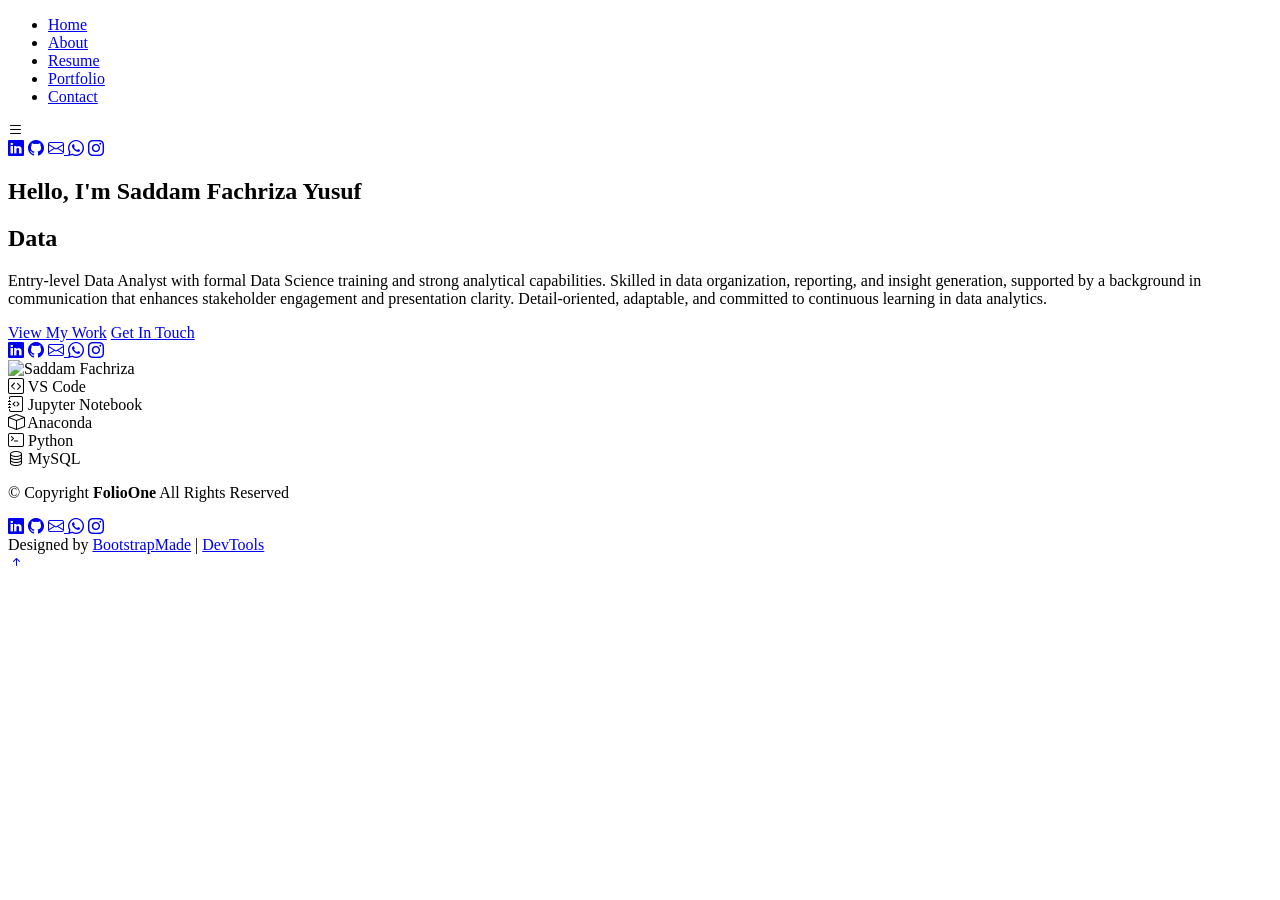
==== index.html @ a0fbee98 "Add files via upload" ====
<!DOCTYPE html>
<html lang="en">

<head>
  <meta charset="utf-8">
  <meta content="width=device-width, initial-scale=1.0" name="viewport">
  <title>Index - FolioOne Bootstrap Template</title>
  <meta name="description" content="">
  <meta name="keywords" content="">

  <!-- Favicons -->
  <link href="assets/img/favicon.png" rel="icon">
  <link href="assets/img/apple-touch-icon.png" rel="apple-touch-icon">
  <link href="https://cdn.jsdelivr.net/npm/bootstrap-icons@1.11.3/font/bootstrap-icons.css" rel="stylesheet">

  <!-- Fonts -->
  <link href="https://fonts.googleapis.com" rel="preconnect">
  <link href="https://fonts.gstatic.com" rel="preconnect" crossorigin>
  <link href="https://fonts.googleapis.com/css2?family=Roboto:ital,wght@0,100;0,300;0,400;0,500;0,700;0,900;1,100;1,300;1,400;1,500;1,700;1,900&family=Poppins:ital,wght@0,100;0,200;0,300;0,400;0,500;0,600;0,700;0,800;0,900;1,100;1,200;1,300;1,400;1,500;1,600;1,700;1,800;1,900&family=Raleway:ital,wght@0,100;0,200;0,300;0,400;0,500;0,600;0,700;0,800;0,900;1,100;1,200;1,300;1,400;1,500;1,600;1,700;1,800;1,900&display=swap" rel="stylesheet">
  

  <!-- Vendor CSS Files -->
  <link href="assets/vendor/bootstrap/css/bootstrap.min.css" rel="stylesheet">
  <link href="assets/vendor/bootstrap-icons/bootstrap-icons.css" rel="stylesheet">
  <link href="assets/vendor/aos/aos.css" rel="stylesheet">
  <link href="assets/vendor/swiper/swiper-bundle.min.css" rel="stylesheet">
  <link href="assets/vendor/glightbox/css/glightbox.min.css" rel="stylesheet">

  <!-- Main CSS File -->
  <link href="assets/css/main.css" rel="stylesheet">

  <!-- =======================================================
  * Template Name: FolioOne
  * Template URL: https://bootstrapmade.com/folioone-bootstrap-portfolio-website-template/
  * Updated: Aug 23 2025 with Bootstrap v5.3.7
  * Author: BootstrapMade.com
  * License: https://bootstrapmade.com/license/
  ======================================================== -->
</head>

<body class="index-page">

  <header id="header" class="header d-flex align-items-center light-background sticky-top">
    <div class="container position-relative d-flex align-items-center justify-content-between">

      <!-- <a href="index.html" class="logo d-flex align-items-center me-auto me-xl-0">
      <img src="assets/img/logo.webp" alt="">
      <h1 class="sitename">FolioOne</h1> 
    </a> -->

      <nav id="navmenu" class="navmenu">
        <ul>
          <li><a href="index.html" class="active">Home</a></li>
          <li><a href="about.html">About</a></li>
          <li><a href="resume.html">Resume</a></li>
          <!-- <li><a href="services.html">Services</a></li> -->
          <li><a href="portfolio.html">Portfolio</a></li>
          <!-- <li class="dropdown"><a href="#"><span>Dropdown</span> <i class="bi bi-chevron-down toggle-dropdown"></i></a>
            <ul>
              <li><a href="#">Dropdown 1</a></li>
              <li class="dropdown"><a href="#"><span>Deep Dropdown</span> <i class="bi bi-chevron-down toggle-dropdown"></i></a>
                <ul>
                  <li><a href="#">Deep Dropdown 1</a></li>
                  <li><a href="#">Deep Dropdown 2</a></li>
                  <li><a href="#">Deep Dropdown 3</a></li>
                  <li><a href="#">Deep Dropdown 4</a></li>
                  <li><a href="#">Deep Dropdown 5</a></li>
                </ul>
              </li>
              <li><a href="#">Dropdown 2</a></li>
              <li><a href="#">Dropdown 3</a></li>
              <li><a href="#">Dropdown 4</a></li>
            </ul>
          </li> -->
          <li><a href="contact.html">Contact</a></li>
        </ul>
        <i class="mobile-nav-toggle d-xl-none bi bi-list"></i>
      </nav>

      <div class="header-social-links">
        <a href="https://www.linkedin.com/in/saddam-fachriza-2988ba229/" class="linkedin" target="_blank"><i class="bi bi-linkedin"></i></a>
        <a href="https://github.com/saddamfachriza" class="github" target="_blank"><i class="bi bi-github"></i></a>
        <a href="mailto:work.saddamfy@gmail.com" class="gmail" target="_blank"><i class="bi bi-envelope"></i>
        <a href="http://wa.me/62859106671849" class="whatsapp" target="_blank"><i class="bi bi-whatsapp"></i></a>
        <a href="https://www.instagram.com/saddamfachriza/" class="instagram" target="_blank"><i class="bi bi-instagram"></i></a>
      </div>

    </div>
  </header>

  <main class="main">

    <!-- Hero Section -->
    <section id="hero" class="hero section">

      <div class="container" data-aos="fade-up" data-aos-delay="100">

        <div class="row gy-4 align-items-center">
          <div class="col-lg-6 order-2 order-lg-1">
            <div class="hero-content">
              <h1 data-aos="fade-up" data-aos-delay="200">Hello, I'm <span class="highlight">Saddam Fachriza Yusuf</span></h1>
              <h2 data-aos="fade-up" data-aos-delay="300">Data <span class="typed" data-typed-items="Analyst, Scientist"></span></h2>
              <p data-aos="fade-up" data-aos-delay="400">Entry-level Data Analyst with formal Data Science training and strong analytical capabilities. Skilled in data organization, reporting, and insight generation, supported by a background in communication that enhances stakeholder engagement and presentation clarity. Detail-oriented, adaptable, and committed to continuous learning in data analytics.</p>
              <div class="hero-actions" data-aos="fade-up" data-aos-delay="500">
                <a href="portfolio.html" class="btn btn-primary">View My Work</a>
                <a href="contact.html" class="btn btn-outline">Get In Touch</a>
              </div>
              <div class="social-links" data-aos="fade-up" data-aos-delay="600">
                <a href="https://www.linkedin.com/in/saddam-fachriza-2988ba229/" class="linkedin" target="_blank"><i class="bi bi-linkedin"></i></a>
                <a href="https://github.com/saddamfachriza" class="github" target="_blank"><i class="bi bi-github"></i></a>
                <a href="mailto:work.saddamfy@gmail.com" class="gmail" target="_blank"><i class="bi bi-envelope"></i>
                <a href="http://wa.me/62859106671849" class="whatsapp" target="_blank"><i class="bi bi-whatsapp"></i></a>
                <a href="https://www.instagram.com/saddamfachriza/" class="instagram" target="_blank"><i class="bi bi-instagram"></i></a>
              </div>
            </div>
          </div>
          <div class="col-lg-6 order-1 order-lg-2">
            <div class="hero-image" data-aos="zoom-in" data-aos-delay="300">
              <div class="image-wrapper">
                <img src="assets/img/profile/1.png" alt="Saddam Fachriza" class="img-fluid">
                <div class="floating-elements">
                  <div class="floating-card vscode" data-aos="fade-left" data-aos-delay="700">
                    <i class="bi bi-code-square"></i>
                    <span>VS Code</span>
                  </div>

                  <div class="floating-card jupyter" data-aos="fade-right" data-aos-delay="800">
                    <i class="bi bi-journal-code"></i>
                    <span>Jupyter Notebook</span>
                  </div>

                  <div class="floating-card anaconda" data-aos="fade-up" data-aos-delay="900">
                    <i class="bi bi-box"></i>
                    <span>Anaconda</span>
                  </div>

                  <div class="floating-card python" data-aos="fade-left" data-aos-delay="1000">
                    <i class="bi bi-terminal"></i>
                    <span>Python</span>
                  </div>

                  <div class="floating-card mysql" data-aos="fade-right" data-aos-delay="1100">
                    <i class="bi bi-database"></i>
                    <span>MySQL</span>
                  </div>
                </div>
              </div>
            </div>
          </div>
        </div>

      </div>

    </section><!-- /Hero Section -->

  </main>

  <footer id="footer" class="footer">

    <div class="container">
      <div class="copyright text-center ">
        <p>© <span>Copyright</span> <strong class="px-1 sitename">FolioOne</strong> <span>All Rights Reserved<br></span></p>
      </div>
      <div class="social-links d-flex justify-content-center">
        <a href="https://www.linkedin.com/in/saddam-fachriza-2988ba229/" class="linkedin" target="_blank"><i class="bi bi-linkedin"></i></a>
        <a href="https://github.com/saddamfachriza" class="github" target="_blank"><i class="bi bi-github"></i></a>
        <a href="mailto:work.saddamfy@gmail.com" class="gmail" target="_blank"><i class="bi bi-envelope"></i>
        <a href="http://wa.me/62859106671849" class="whatsapp" target="_blank"><i class="bi bi-whatsapp"></i></a>
        <a href="https://www.instagram.com/saddamfachriza/" class="instagram" target="_blank"><i class="bi bi-instagram"></i></a>
      </div>
      <div class="credits">
        <!-- All the links in the footer should remain intact. -->
        <!-- You can delete the links only if you've purchased the pro version. -->
        <!-- Licensing information: https://bootstrapmade.com/license/ -->
        <!-- Purchase the pro version with working PHP/AJAX contact form: [buy-url] -->
        Designed by <a href="https://bootstrapmade.com/">BootstrapMade</a> | <a href="https://bootstrapmade.com/tools/">DevTools</a>
      </div>
    </div>

  </footer>

  <!-- Scroll Top -->
  <a href="#" id="scroll-top" class="scroll-top d-flex align-items-center justify-content-center"><i class="bi bi-arrow-up-short"></i></a>

  <!-- Preloader -->
  <div id="preloader"></div>

  <!-- Vendor JS Files -->
  <script src="assets/vendor/bootstrap/js/bootstrap.bundle.min.js"></script>
  <script src="assets/vendor/php-email-form/validate.js"></script>
  <script src="assets/vendor/aos/aos.js"></script>
  <script src="assets/vendor/typed.js/typed.umd.js"></script>
  <script src="assets/vendor/waypoints/noframework.waypoints.js"></script>
  <script src="assets/vendor/purecounter/purecounter_vanilla.js"></script>
  <script src="assets/vendor/swiper/swiper-bundle.min.js"></script>
  <script src="assets/vendor/imagesloaded/imagesloaded.pkgd.min.js"></script>
  <script src="assets/vendor/isotope-layout/isotope.pkgd.min.js"></script>
  <script src="assets/vendor/glightbox/js/glightbox.min.js"></script>

  <!-- Main JS File -->
  <script src="assets/js/main.js"></script>

</body>

</html>
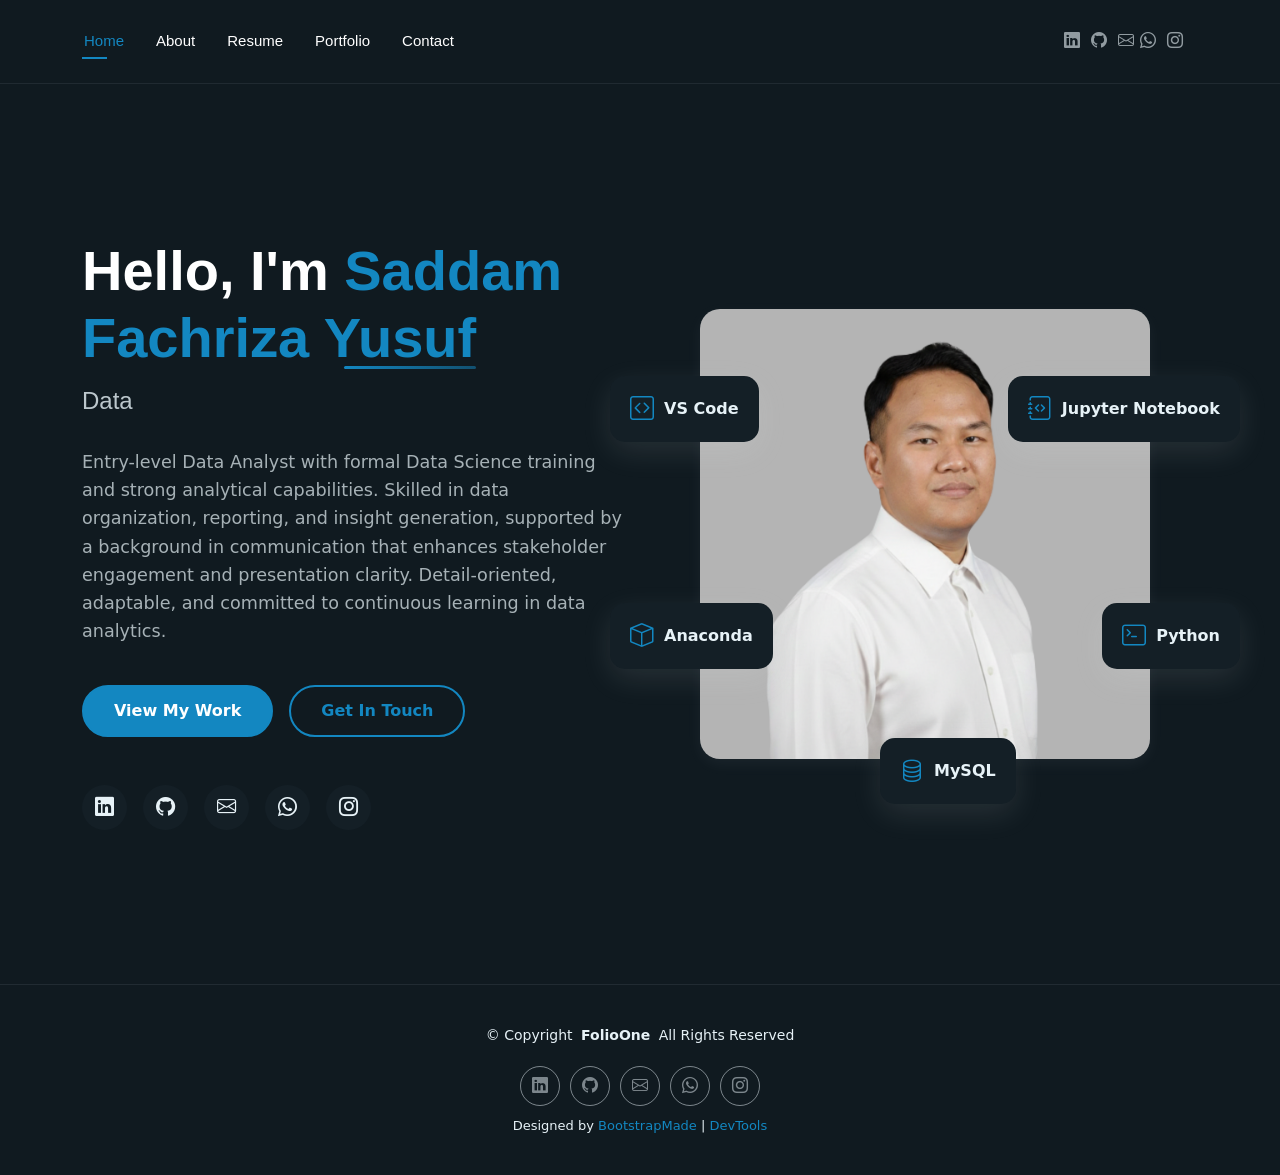
==== commit 3702b1bb: "Add files via upload" ====
--- a/index.html
+++ b/index.html
@@ -119,27 +119,27 @@
               <div class="image-wrapper">
                 <img src="assets/img/profile/1.png" alt="Saddam Fachriza" class="img-fluid">
                 <div class="floating-elements">
-                  <div class="floating-card vscode" data-aos="fade-left" data-aos-delay="700">
+                  <div class="floating-card vscode" data-aos="fade-right" data-aos-delay="300">
                     <i class="bi bi-code-square"></i>
                     <span>VS Code</span>
                   </div>
 
-                  <div class="floating-card jupyter" data-aos="fade-right" data-aos-delay="800">
+                  <div class="floating-card jupyter" data-aos="fade-left" data-aos-delay="300">
                     <i class="bi bi-journal-code"></i>
                     <span>Jupyter Notebook</span>
                   </div>
 
-                  <div class="floating-card anaconda" data-aos="fade-up" data-aos-delay="900">
+                  <div class="floating-card anaconda" data-aos="fade-right" data-aos-delay="300">
                     <i class="bi bi-box"></i>
                     <span>Anaconda</span>
                   </div>
 
-                  <div class="floating-card python" data-aos="fade-left" data-aos-delay="1000">
+                  <div class="floating-card python" data-aos="fade-left" data-aos-delay="300">
                     <i class="bi bi-terminal"></i>
                     <span>Python</span>
                   </div>
 
-                  <div class="floating-card mysql" data-aos="fade-right" data-aos-delay="1100">
+                  <div class="floating-card mysql" data-aos="fade-up" data-aos-delay="300">
                     <i class="bi bi-database"></i>
                     <span>MySQL</span>
                   </div>
--- a/assets/css/main.css
+++ b/assets/css/main.css
@@ -0,0 +1,2875 @@
+/**
+* Template Name: FolioOne
+* Template URL: https://bootstrapmade.com/folioone-bootstrap-portfolio-website-template/
+* Updated: Aug 23 2025 with Bootstrap v5.3.7
+* Author: BootstrapMade.com
+* License: https://bootstrapmade.com/license/
+*/
+
+/*--------------------------------------------------------------
+# Font & Color Variables
+# Help: https://bootstrapmade.com/color-system/
+--------------------------------------------------------------*/
+/* Fonts */
+:root {
+  --default-font: "Roboto",  system-ui, -apple-system, "Segoe UI", Roboto, "Helvetica Neue", Arial, "Noto Sans", "Liberation Sans", sans-serif, "Apple Color Emoji", "Segoe UI Emoji", "Segoe UI Symbol", "Noto Color Emoji";
+  --heading-font: "Raleway",  sans-serif;
+  --nav-font: "Poppins",  sans-serif;
+}
+
+/* Global Colors - The following color variables are used throughout the website. Updating them here will change the color scheme of the entire website */
+:root { 
+  --background-color: #101a20; /* Background color for the entire website, including individual sections */
+  --default-color: #e7f2f7; /* Default color used for the majority of the text content across the entire website */
+  --heading-color: #ffffff; /* Color for headings, subheadings and title throughout the website */
+  --accent-color: #1387c1; /* Accent color that represents your brand on the website. It's used for buttons, links, and other elements that need to stand out */
+  --surface-color: #141f26; /* The surface color is used as a background of boxed elements within sections, such as cards, icon boxes, or other elements that require a visual separation from the global background. */
+  --contrast-color: #ffffff; /* Contrast color for text, ensuring readability against backgrounds of accent, heading, or default colors. */
+}
+
+/* Nav Menu Colors - The following color variables are used specifically for the navigation menu. They are separate from the global colors to allow for more customization options */
+:root {
+  --nav-color: #ffffff;  /* The default color of the main navmenu links */
+  --nav-hover-color: #1387c1; /* Applied to main navmenu links when they are hovered over or active */
+  --nav-mobile-background-color: #213642; /* Used as the background color for mobile navigation menu */
+  --nav-dropdown-background-color: #051117; /* Used as the background color for dropdown items that appear when hovering over primary navigation items */
+  --nav-dropdown-color: #e7f2f7; /* Used for navigation links of the dropdown items in the navigation menu. */
+  --nav-dropdown-hover-color: #1387c1; /* Similar to --nav-hover-color, this color is applied to dropdown navigation links when they are hovered over. */
+}
+
+/* Color Presets - These classes override global colors when applied to any section or element, providing reuse of the sam color scheme. */
+
+.light-background {
+  --background-color: #142027;
+  --surface-color: #325264;
+}
+
+.dark-background {
+  --background-color: #0b1419;
+  --default-color: #ffffff;
+  --heading-color: #ffffff;
+  --surface-color: #252525;
+  --contrast-color: #ffffff;
+}
+
+/* Smooth scroll */
+:root {
+  scroll-behavior: smooth;
+}
+
+/*--------------------------------------------------------------
+# General Styling & Shared Classes
+--------------------------------------------------------------*/
+body {
+  color: var(--default-color);
+  background-color: var(--background-color);
+  font-family: var(--default-font);
+}
+
+a {
+  color: var(--accent-color);
+  text-decoration: none;
+  transition: 0.3s;
+}
+
+a:hover {
+  color: color-mix(in srgb, var(--accent-color), transparent 25%);
+  text-decoration: none;
+}
+
+h1,
+h2,
+h3,
+h4,
+h5,
+h6 {
+  color: var(--heading-color);
+  font-family: var(--heading-font);
+}
+
+/* PHP Email Form Messages
+------------------------------*/
+.php-email-form .error-message {
+  display: none;
+  background: #df1529;
+  color: #ffffff;
+  text-align: left;
+  padding: 15px;
+  margin-bottom: 24px;
+  font-weight: 600;
+}
+
+.php-email-form .sent-message {
+  display: none;
+  color: #ffffff;
+  background: #059652;
+  text-align: center;
+  padding: 15px;
+  margin-bottom: 24px;
+  font-weight: 600;
+}
+
+.php-email-form .loading {
+  display: none;
+  background: var(--surface-color);
+  text-align: center;
+  padding: 15px;
+  margin-bottom: 24px;
+}
+
+.php-email-form .loading:before {
+  content: "";
+  display: inline-block;
+  border-radius: 50%;
+  width: 24px;
+  height: 24px;
+  margin: 0 10px -6px 0;
+  border: 3px solid var(--accent-color);
+  border-top-color: var(--surface-color);
+  animation: php-email-form-loading 1s linear infinite;
+}
+
+@keyframes php-email-form-loading {
+  0% {
+    transform: rotate(0deg);
+  }
+
+  100% {
+    transform: rotate(360deg);
+  }
+}
+
+/*--------------------------------------------------------------
+# Global Header
+--------------------------------------------------------------*/
+.header {
+  --background-color: rgba(255, 255, 255, 0);
+  color: var(--default-color);
+  background-color: var(--background-color);
+  padding: 15px 0;
+  transition: all 0.5s;
+  z-index: 997;
+  border-bottom: 1px solid color-mix(in srgb, var(--default-color), transparent 92%);
+}
+
+.header .logo {
+  line-height: 1;
+}
+
+.header .logo img {
+  max-height: 36px;
+  margin-right: 8px;
+}
+
+.header .logo h1 {
+  font-size: 32px;
+  margin: 0;
+  font-weight: 400;
+  color: var(--heading-color);
+}
+
+.header .header-social-links {
+  padding-right: 15px;
+}
+
+.header .header-social-links a {
+  color: color-mix(in srgb, var(--default-color), transparent 40%);
+  padding-left: 6px;
+  display: inline-block;
+  transition: 0.3s;
+  font-size: 16px;
+}
+
+.header .header-social-links a:hover {
+  color: var(--default-color);
+}
+
+.header .header-social-links a i {
+  line-height: 0px;
+}
+
+@media (max-width: 1200px) {
+  .header .logo {
+    order: 1;
+  }
+
+  .header .header-social-links {
+    order: 2;
+  }
+
+  .header .navmenu {
+    order: 3;
+  }
+}
+
+/* Global Header on Scroll
+------------------------------*/
+.scrolled .header {
+  --background-color: rgba(16, 26, 32, 0.9);
+}
+
+/*--------------------------------------------------------------
+# Navigation Menu
+--------------------------------------------------------------*/
+/* Desktop Navigation */
+@media (min-width: 1200px) {
+  .navmenu {
+    padding: 0;
+  }
+
+  .navmenu ul {
+    margin: 0;
+    padding: 0;
+    display: flex;
+    list-style: none;
+    align-items: center;
+  }
+
+  .navmenu li {
+    position: relative;
+  }
+
+  .navmenu>ul>li {
+    white-space: nowrap;
+    padding: 15px 28px 15px 0;
+  }
+
+  .navmenu>ul>li:last-child {
+    padding-right: 0;
+  }
+
+  .navmenu a,
+  .navmenu a:focus {
+    color: var(--nav-color);
+    font-size: 15px;
+    padding: 0 2px;
+    font-family: var(--nav-font);
+    font-weight: 400;
+    display: flex;
+    align-items: center;
+    justify-content: space-between;
+    white-space: nowrap;
+    transition: 0.3s;
+    position: relative;
+  }
+
+  .navmenu a i,
+  .navmenu a:focus i {
+    font-size: 12px;
+    line-height: 0;
+    margin-left: 5px;
+    transition: 0.3s;
+  }
+
+  .navmenu>ul>li>a:before {
+    content: "";
+    position: absolute;
+    height: 2px;
+    bottom: -6px;
+    left: 0;
+    background-color: var(--nav-hover-color);
+    visibility: hidden;
+    width: 0px;
+    transition: all 0.3s ease-in-out 0s;
+  }
+
+  .navmenu a:hover:before,
+  .navmenu li:hover>a:before,
+  .navmenu .active:before {
+    visibility: visible;
+    width: 25px;
+  }
+
+  .navmenu li:hover>a,
+  .navmenu .active,
+  .navmenu .active:focus {
+    color: var(--nav-hover-color);
+  }
+
+  .navmenu .dropdown ul {
+    margin: 0;
+    padding: 10px 0;
+    background: var(--nav-dropdown-background-color);
+    display: block;
+    position: absolute;
+    visibility: hidden;
+    left: -5px;
+    top: 130%;
+    opacity: 0;
+    transition: 0.3s;
+    border-radius: 4px;
+    z-index: 99;
+    box-shadow: 0px 0px 30px rgba(0, 0, 0, 0.1);
+  }
+
+  .navmenu .dropdown ul li {
+    min-width: 200px;
+  }
+
+  .navmenu .dropdown ul a {
+    padding: 10px 20px;
+    font-size: 15px;
+    text-transform: none;
+    color: var(--nav-dropdown-color);
+  }
+
+  .navmenu .dropdown ul a i {
+    font-size: 12px;
+  }
+
+  .navmenu .dropdown ul a:hover,
+  .navmenu .dropdown ul .active:hover,
+  .navmenu .dropdown ul li:hover>a {
+    color: var(--nav-dropdown-hover-color);
+  }
+
+  .navmenu .dropdown:hover>ul {
+    opacity: 1;
+    top: 100%;
+    visibility: visible;
+  }
+
+  .navmenu .dropdown .dropdown ul {
+    top: 0;
+    left: -90%;
+    visibility: hidden;
+  }
+
+  .navmenu .dropdown .dropdown:hover>ul {
+    opacity: 1;
+    top: 0;
+    left: -100%;
+    visibility: visible;
+  }
+}
+
+/* Mobile Navigation */
+@media (max-width: 1199px) {
+  .mobile-nav-toggle {
+    color: var(--nav-color);
+    font-size: 28px;
+    line-height: 0;
+    margin-right: 10px;
+    cursor: pointer;
+    transition: color 0.3s;
+  }
+
+  .navmenu {
+    padding: 0;
+    z-index: 9997;
+  }
+
+  .navmenu ul {
+    display: none;
+    list-style: none;
+    position: absolute;
+    inset: 60px 20px 20px 20px;
+    padding: 10px 0;
+    margin: 0;
+    border-radius: 6px;
+    background-color: var(--nav-mobile-background-color);
+    border: 1px solid color-mix(in srgb, var(--default-color), transparent 90%);
+    box-shadow: none;
+    overflow-y: auto;
+    transition: 0.3s;
+    z-index: 9998;
+  }
+
+  .navmenu a,
+  .navmenu a:focus {
+    color: var(--nav-dropdown-color);
+    padding: 10px 20px;
+    font-family: var(--nav-font);
+    font-size: 17px;
+    font-weight: 500;
+    display: flex;
+    align-items: center;
+    justify-content: space-between;
+    white-space: nowrap;
+    transition: 0.3s;
+  }
+
+  .navmenu a i,
+  .navmenu a:focus i {
+    font-size: 12px;
+    line-height: 0;
+    margin-left: 5px;
+    width: 30px;
+    height: 30px;
+    display: flex;
+    align-items: center;
+    justify-content: center;
+    border-radius: 50%;
+    transition: 0.3s;
+    background-color: color-mix(in srgb, var(--accent-color), transparent 90%);
+  }
+
+  .navmenu a i:hover,
+  .navmenu a:focus i:hover {
+    background-color: var(--accent-color);
+    color: var(--contrast-color);
+  }
+
+  .navmenu a:hover,
+  .navmenu .active,
+  .navmenu .active:focus {
+    color: var(--nav-dropdown-hover-color);
+  }
+
+  .navmenu .active i,
+  .navmenu .active:focus i {
+    background-color: var(--accent-color);
+    color: var(--contrast-color);
+    transform: rotate(180deg);
+  }
+
+  .navmenu .dropdown ul {
+    position: static;
+    display: none;
+    z-index: 99;
+    padding: 10px 0;
+    margin: 10px 20px;
+    background-color: var(--nav-dropdown-background-color);
+    transition: all 0.5s ease-in-out;
+  }
+
+  .navmenu .dropdown ul ul {
+    background-color: rgba(33, 37, 41, 0.1);
+  }
+
+  .navmenu .dropdown>.dropdown-active {
+    display: block;
+    background-color: rgba(33, 37, 41, 0.03);
+  }
+
+  .mobile-nav-active {
+    overflow: hidden;
+  }
+
+  .mobile-nav-active .mobile-nav-toggle {
+    color: #fff;
+    position: absolute;
+    font-size: 32px;
+    top: 15px;
+    right: 15px;
+    margin-right: 0;
+    z-index: 9999;
+  }
+
+  .mobile-nav-active .navmenu {
+    position: fixed;
+    overflow: hidden;
+    inset: 0;
+    background: rgba(33, 37, 41, 0.8);
+    transition: 0.3s;
+  }
+
+  .mobile-nav-active .navmenu>ul {
+    display: block;
+  }
+}
+
+/*--------------------------------------------------------------
+# Global Footer
+--------------------------------------------------------------*/
+.footer {
+  color: var(--default-color);
+  background-color: var(--background-color);
+  font-size: 14px;
+  padding: 40px 0;
+  position: relative;
+  border-top: 1px solid color-mix(in srgb, var(--default-color), transparent 92%);
+}
+
+.footer .copyright p {
+  margin-bottom: 0;
+}
+
+.footer .social-links {
+  margin-top: 20px;
+}
+
+.footer .social-links a {
+  display: flex;
+  align-items: center;
+  justify-content: center;
+  width: 40px;
+  height: 40px;
+  border-radius: 50%;
+  border: 1px solid color-mix(in srgb, var(--default-color), transparent 50%);
+  font-size: 16px;
+  color: color-mix(in srgb, var(--default-color), transparent 50%);
+  margin: 0 5px;
+  transition: 0.3s;
+}
+
+.footer .social-links a:hover {
+  color: var(--accent-color);
+  border-color: var(--accent-color);
+}
+
+.footer .credits {
+  margin-top: 10px;
+  font-size: 13px;
+  text-align: center;
+}
+
+/*--------------------------------------------------------------
+# Preloader
+--------------------------------------------------------------*/
+#preloader {
+  position: fixed;
+  inset: 0;
+  z-index: 9999;
+  overflow: hidden;
+  background-color: var(--background-color);
+  transition: all 0.6s ease-out;
+  width: 100%;
+  height: 100vh;
+}
+
+#preloader:before,
+#preloader:after {
+  content: "";
+  position: absolute;
+  border: 4px solid var(--accent-color);
+  border-radius: 50%;
+  animation: animate-preloader 2s cubic-bezier(0, 0.2, 0.8, 1) infinite;
+}
+
+#preloader:after {
+  animation-delay: -0.5s;
+}
+
+@keyframes animate-preloader {
+  0% {
+    width: 10px;
+    height: 10px;
+    top: calc(50% - 5px);
+    left: calc(50% - 5px);
+    opacity: 1;
+  }
+
+  100% {
+    width: 72px;
+    height: 72px;
+    top: calc(50% - 36px);
+    left: calc(50% - 36px);
+    opacity: 0;
+  }
+}
+
+/*--------------------------------------------------------------
+# Scroll Top Button
+--------------------------------------------------------------*/
+.scroll-top {
+  position: fixed;
+  visibility: hidden;
+  opacity: 0;
+  right: 15px;
+  bottom: -15px;
+  z-index: 99999;
+  background-color: var(--accent-color);
+  width: 44px;
+  height: 44px;
+  border-radius: 50px;
+  transition: all 0.4s;
+}
+
+.scroll-top i {
+  font-size: 24px;
+  color: var(--contrast-color);
+  line-height: 0;
+}
+
+.scroll-top:hover {
+  background-color: color-mix(in srgb, var(--accent-color), transparent 20%);
+  color: var(--contrast-color);
+}
+
+.scroll-top.active {
+  visibility: visible;
+  opacity: 1;
+  bottom: 15px;
+}
+
+/*--------------------------------------------------------------
+# Disable aos animation delay on mobile devices
+--------------------------------------------------------------*/
+@media screen and (max-width: 768px) {
+  [data-aos-delay] {
+    transition-delay: 0 !important;
+  }
+}
+
+/*--------------------------------------------------------------
+# Global Page Titles & Breadcrumbs
+--------------------------------------------------------------*/
+.page-title {
+  color: var(--default-color);
+  background-color: var(--background-color);
+  position: relative;
+}
+
+.page-title .heading {
+  padding: 80px 0;
+  border-top: 1px solid color-mix(in srgb, var(--default-color), transparent 90%);
+}
+
+.page-title .heading h1 {
+  font-size: 38px;
+  font-weight: 700;
+}
+
+.page-title nav {
+  background-color: color-mix(in srgb, var(--default-color), transparent 96%);
+  padding: 20px 0;
+}
+
+.page-title nav ol {
+  display: flex;
+  flex-wrap: wrap;
+  list-style: none;
+  padding: 0;
+  margin: 0;
+  font-size: 16px;
+  font-weight: 400;
+}
+
+.page-title nav ol li+li {
+  padding-left: 10px;
+}
+
+.page-title nav ol li+li::before {
+  content: "/";
+  display: inline-block;
+  padding-right: 10px;
+  color: color-mix(in srgb, var(--default-color), transparent 70%);
+}
+
+/*--------------------------------------------------------------
+# Global Sections
+--------------------------------------------------------------*/
+section,
+.section {
+  color: var(--default-color);
+  background-color: var(--background-color);
+  padding: 60px 0;
+  scroll-margin-top: 100px;
+  overflow: clip;
+}
+
+@media (max-width: 1199px) {
+
+  section,
+  .section {
+    scroll-margin-top: 66px;
+  }
+}
+
+/*--------------------------------------------------------------
+# Global Section Titles
+--------------------------------------------------------------*/
+.section-title {
+  text-align: center;
+  padding-bottom: 60px;
+  position: relative;
+}
+
+.section-title h2 {
+  font-size: 3.5rem;
+  font-weight: 400;
+  line-height: 1.2;
+  color: var(--heading-color);
+  margin-bottom: 1.5rem;
+  letter-spacing: -1px;
+}
+
+@media (max-width: 768px) {
+  .section-title h2 {
+    font-size: 2.5rem;
+  }
+}
+
+.section-title p {
+  font-size: 1.125rem;
+  line-height: 1.8;
+  color: color-mix(in srgb, var(--default-color), transparent 25%);
+  max-width: 900px;
+  margin: 0 auto;
+  text-wrap: balance;
+}
+
+/*--------------------------------------------------------------
+# Hero Section
+--------------------------------------------------------------*/
+.hero {
+  padding: 80px 0;
+  min-height: 100vh;
+  display: flex;
+  align-items: center;
+}
+
+.hero .hero-content h1 {
+  font-size: 3.5rem;
+  font-weight: 700;
+  margin-bottom: 1rem;
+  line-height: 1.2;
+}
+
+.hero .hero-content h1 .highlight {
+  color: var(--accent-color);
+  position: relative;
+}
+
+.hero .hero-content h1 .highlight::after {
+  content: "";
+  position: absolute;
+  bottom: 0;
+  left: 0;
+  width: 100%;
+  height: 3px;
+  background: linear-gradient(90deg, var(--accent-color), color-mix(in srgb, var(--accent-color), transparent 50%));
+  border-radius: 2px;
+}
+
+@media (max-width: 768px) {
+  .hero .hero-content h1 {
+    font-size: 2.5rem;
+  }
+}
+
+.hero .hero-content h2 {
+  font-size: 1.5rem;
+  font-weight: 400;
+  margin-bottom: 2rem;
+  color: color-mix(in srgb, var(--default-color), transparent 20%);
+}
+
+.hero .hero-content h2 .typed {
+  color: var(--accent-color);
+  font-weight: 600;
+}
+
+@media (max-width: 768px) {
+  .hero .hero-content h2 {
+    font-size: 1.25rem;
+  }
+}
+
+.hero .hero-content p {
+  font-size: 1.1rem;
+  line-height: 1.6;
+  margin-bottom: 2.5rem;
+  color: color-mix(in srgb, var(--default-color), transparent 30%);
+}
+
+.hero .hero-actions {
+  display: flex;
+  gap: 1rem;
+  margin-bottom: 3rem;
+}
+
+.hero .hero-actions .btn {
+  padding: 12px 30px;
+  border-radius: 50px;
+  font-weight: 600;
+  text-decoration: none;
+  transition: all 0.3s ease;
+  border: 2px solid;
+}
+
+.hero .hero-actions .btn.btn-primary {
+  background: var(--accent-color);
+  color: var(--contrast-color);
+  border-color: var(--accent-color);
+}
+
+.hero .hero-actions .btn.btn-primary:hover {
+  background: color-mix(in srgb, var(--accent-color), black 15%);
+  border-color: color-mix(in srgb, var(--accent-color), black 15%);
+  transform: translateY(-2px);
+}
+
+.hero .hero-actions .btn.btn-outline {
+  background: transparent;
+  color: var(--accent-color);
+  border-color: var(--accent-color);
+}
+
+.hero .hero-actions .btn.btn-outline:hover {
+  transform: translateY(-2px);
+}
+
+@media (max-width: 576px) {
+  .hero .hero-actions {
+    flex-direction: column;
+  }
+
+  .hero .hero-actions .btn {
+    text-align: center;
+  }
+}
+
+.hero .social-links {
+  display: flex;
+  gap: 1rem;
+}
+
+.hero .social-links a {
+  width: 45px;
+  height: 45px;
+  background: var(--surface-color);
+  border-radius: 50%;
+  display: flex;
+  align-items: center;
+  justify-content: center;
+  color: var(--default-color);
+  font-size: 1.2rem;
+  transition: all 0.3s ease;
+}
+
+.hero .social-links a:hover {
+  background: var(--accent-color);
+  color: var(--contrast-color);
+  transform: translateY(-3px);
+  box-shadow: 0 8px 25px color-mix(in srgb, var(--accent-color), transparent 70%);
+}
+
+.hero .hero-image {
+  position: relative;
+}
+
+.hero .hero-image .image-wrapper {
+  position: relative;
+  max-width: 450px;
+  margin: 0 auto;
+}
+
+.hero .hero-image .image-wrapper img {
+  border-radius: 20px;
+  box-shadow: 0 5px 15px color-mix(in srgb, var(--default-color), transparent 95%);
+  transition: transform 0.3s ease;
+}
+
+.hero .hero-image .image-wrapper img:hover {
+  transform: scale(1.02);
+}
+
+.hero .hero-image .floating-elements {
+  position: absolute;
+  top: 0;
+  left: 0;
+  right: 0;
+  bottom: 0;
+  pointer-events: none;
+}
+
+.hero .hero-image .floating-elements .floating-card {
+  position: absolute;
+  background: var(--surface-color);
+  padding: 15px 20px;
+  border-radius: 15px;
+  box-shadow: 0 10px 30px color-mix(in srgb, var(--default-color), transparent 90%);
+  display: flex;
+  align-items: center;
+  gap: 10px;
+  font-weight: 600;
+  animation: float 3s ease-in-out infinite;
+}
+
+.hero .hero-image .floating-elements .floating-card i {
+  font-size: 1.5rem;
+  color: var(--accent-color);
+}
+
+.hero .hero-image .floating-elements .floating-card.vscode {
+  top: 15%;
+  left: -20%;
+  animation-delay: 0s;
+}
+
+.hero .hero-image .floating-elements .floating-card.jupyter {
+  top: 15%;
+  right: -20%;
+  animation-delay: 1s;
+}
+
+.hero .hero-image .floating-elements .floating-card.anaconda {
+  bottom: 20%;
+  left: -20%;
+  animation-delay: 2s;
+}
+
+.hero .hero-image .floating-elements .floating-card.python {
+  bottom: 20%;
+  right: -20%;
+  animation-delay: 3s;
+}
+
+.hero .hero-image .floating-elements .floating-card.mysql {
+  bottom: -10%;
+  left: 40%;
+  animation-delay: 4s;
+}
+
+@media (max-width: 992px) {
+  .hero .hero-image .floating-elements .floating-card {
+    display: none;
+  }
+}
+
+@keyframes float {
+
+  0%,
+  100% {
+    transform: translateY(0px);
+  }
+
+  50% {
+    transform: translateY(-10px);
+  }
+}
+
+@media (max-width: 992px) {
+  .hero .hero-content {
+    text-align: center;
+    margin-bottom: 3rem;
+  }
+}
+
+/*--------------------------------------------------------------
+# About Section
+--------------------------------------------------------------*/
+.about .intro-content .eyebrow {
+  display: inline-block;
+  letter-spacing: 0.12em;
+  text-transform: uppercase;
+  font-size: 16px;
+  color: color-mix(in srgb, var(--default-color), transparent 40%);
+  margin-bottom: 16px;
+}
+
+.about .intro-content .headline {
+  font-family: var(--heading-font);
+  font-weight: 250;
+  line-height: 1.2;
+  font-size: clamp(28px, 4vw, 38px);
+  margin: 0 0 225x 0;
+}
+
+.about .intro-content .lead {
+  font-size: 18px;
+  line-height: 1.8;
+  color: color-mix(in srgb, var(--default-color), transparent 10%);
+  margin-bottom: 24px;
+}
+
+.about .intro-content p {
+  line-height: 1.8;
+  margin-bottom: 24px;
+  color: color-mix(in srgb, var(--default-color), transparent 5%);
+}
+
+.about .intro-content .cta-group {
+  display: flex;
+  gap: 24px;
+  align-items: center;
+  margin-top: 24px;
+}
+
+.about .intro-content .cta-group .btn-ghost {
+  display: inline-flex;
+  align-items: center;
+  gap: 8px;
+  padding: 12px 18px;
+  border-radius: 6px;
+  color: var(--accent-color);
+  background: color-mix(in srgb, var(--accent-color), transparent 92%);
+  border: 1px solid color-mix(in srgb, var(--accent-color), transparent 70%);
+  transition: 0.3s ease-in-out;
+}
+
+.about .intro-content .cta-group .btn-ghost:hover,
+.about .intro-content .cta-group .btn-ghost:focus {
+  color: var(--contrast-color);
+  background: var(--accent-color);
+  border-color: var(--accent-color);
+  outline: none;
+  box-shadow: 0 0 0 3px color-mix(in srgb, var(--accent-color), transparent 70%);
+}
+
+.about .intro-content .cta-group .link-underline {
+  display: inline-flex;
+  align-items: center;
+  gap: 8px;
+  position: relative;
+  color: var(--accent-color);
+  padding-bottom: 4px;
+  transition: 0.3s ease-in-out;
+}
+
+.about .intro-content .cta-group .link-underline::after {
+  content: "";
+  position: absolute;
+  left: 0;
+  right: 0;
+  bottom: 0;
+  height: 1px;
+  background: color-mix(in srgb, var(--accent-color), transparent 40%);
+  transform: scaleX(0.4);
+  transform-origin: left;
+  transition: 0.3s ease-in-out;
+}
+
+.about .intro-content .cta-group .link-underline:hover,
+.about .intro-content .cta-group .link-underline:focus {
+  color: color-mix(in srgb, var(--accent-color), transparent 10%);
+  outline: none;
+}
+
+.about .intro-content .cta-group .link-underline:hover::after,
+.about .intro-content .cta-group .link-underline:focus::after {
+  transform: scaleX(1);
+}
+
+.divider{
+  width: 100%;
+  height: 3px;
+  background: #0d6efd; /* warna biru bootstrap */
+  margin: 25px;
+  border-radius: 2px;
+}
+
+.about .profile-figure {
+  margin: 0;
+}
+
+.about .profile-figure .profile-photo {
+  width: 88%;
+  max-width: 440px;
+  border-radius: 18px;
+  box-shadow: 0 10px 30px color-mix(in srgb, var(--default-color), transparent 92%);
+  transform: translateY(0);
+  transition: transform 0.3s ease-in-out;
+}
+
+.about .profile-figure .profile-caption {
+  margin-top: 24px;
+  display: flex;
+  align-items: center;
+  justify-content: center;
+}
+
+.about .profile-figure .profile-caption .meta {
+  font-size: 14px;
+  color: color-mix(in srgb, var(--default-color), transparent 20%);
+}
+
+.about .profile-figure .profile-caption .meta .funfact {
+  font-size: 13px;
+  margin-top: 4px;
+  color: color-mix(in srgb, var(--default-color), transparent 35%);
+}
+
+.about .profile-figure:hover .profile-photo {
+  transform: translateY(-4px);
+}
+
+.about .skill-item {
+  padding: 24px;
+  border-radius: 6px;
+  transition: 0.3s ease-in-out;
+  background: color-mix(in srgb, var(--surface-color), var(--accent-color) 2%);
+  border: 1px solid color-mix(in srgb, var(--default-color), transparent 88%);
+  height: 100%;
+}
+
+.about .skill-item i {
+  font-size: 24px;
+  color: var(--accent-color);
+  margin-bottom: 16px;
+  display: inline-block;
+}
+
+.about .skill-item h3 {
+  font-size: 16px;
+  margin-bottom: 6px;
+  font-weight: 500;
+}
+
+.about .skill-item p {
+  margin: 0;
+  font-size: 14px;
+  color: color-mix(in srgb, var(--default-color), transparent 25%);
+}
+
+.about .skill-item:hover {
+  transform: translateY(-3px);
+  border-color: color-mix(in srgb, var(--accent-color), transparent 60%);
+  box-shadow: 0 10px 30px color-mix(in srgb, var(--default-color), transparent 92%);
+}
+
+.about .timeline-item {
+  position: relative;
+  padding-left: 26px;
+}
+
+.about .timeline-item time {
+  display: inline-block;
+  font-size: 12px;
+  letter-spacing: 0.08em;
+  text-transform: uppercase;
+  color: color-mix(in srgb, var(--default-color), transparent 45%);
+  margin-bottom: 6px;
+}
+
+.about .timeline-item h4 {
+  font-size: 18px;
+  font-weight: 400;
+  margin: 0 0 6px;
+}
+
+.about .timeline-item p {
+  font-size: 14px;
+  color: color-mix(in srgb, var(--default-color), transparent 25%);
+  margin: 0;
+}
+
+.about .timeline-item .dot {
+  position: absolute;
+  left: 0;
+  top: 4px;
+  width: 10px;
+  height: 10px;
+  border-radius: 50%;
+  background: var(--accent-color);
+  box-shadow: 0 0 0 6px color-mix(in srgb, var(--accent-color), transparent 80%);
+}
+
+.about .personal-quote {
+  padding: 24px 0;
+}
+
+.about .personal-quote p {
+  font-family: var(--heading-font);
+  font-weight: 300;
+  font-size: clamp(20px, 3vw, 28px);
+  line-height: 1.5;
+  color: color-mix(in srgb, var(--default-color), transparent 5%);
+  margin: 0 auto;
+  max-width: 800px;
+}
+
+.about .fact-pill {
+  display: flex;
+  align-items: center;
+  justify-content: center;
+  gap: 10px;
+  padding: 10px 14px;
+  border-radius: 999px;
+  border: 1px solid color-mix(in srgb, var(--default-color), transparent 85%);
+  background: var(--surface-color);
+  color: color-mix(in srgb, var(--default-color), transparent 10%);
+  transition: 0.3s ease-in-out;
+}
+
+.about .fact-pill i {
+  color: var(--accent-color);
+}
+
+.about .fact-pill span {
+  font-size: 14px;
+}
+
+.about .fact-pill:hover {
+  transform: translateY(-2px);
+  border-color: color-mix(in srgb, var(--accent-color), transparent 60%);
+  box-shadow: 0 10px 30px color-mix(in srgb, var(--default-color), transparent 92%);
+}
+
+.about .fact-pill:focus-within {
+  box-shadow: 0 0 0 3px color-mix(in srgb, var(--accent-color), transparent 70%);
+}
+
+@media (max-width: 992px) {
+  .about .profile-figure {
+    text-align: center !important;
+  }
+
+  .about .profile-figure .profile-photo {
+    width: 72%;
+  }
+
+  .about .intro-content .cta-group {
+    flex-wrap: wrap;
+  }
+}
+
+@media (max-width: 576px) {
+  .about .profile-figure .profile-photo {
+    width: 100%;
+  }
+}
+
+/*--------------------------------------------------------------
+# Skills Section
+--------------------------------------------------------------*/
+.skills .skill-box {
+  background-color: var(--surface-color);
+  padding: 2rem;
+  border-radius: 8px;
+  box-shadow: 0 0 20px rgba(0, 0, 0, 0.05);
+}
+
+.skills .skill-box h3 {
+  font-size: 1.2rem;
+  margin-bottom: 1rem;
+  font-weight: 600;
+}
+
+.skills .skill-box p {
+  font-size: 0.9rem;
+  margin-bottom: 0.8rem;
+  opacity: 0.6;
+}
+
+.skills .skill-box .progress {
+  background-color: color-mix(in srgb, var(--accent-color), transparent 85%);
+  border-radius: 50px;
+  height: 8px;
+  margin-top: 5px;
+  overflow: hidden;
+}
+
+.skills .skill-box .progress .progress-bar {
+  background-color: var(--accent-color);
+  height: 100%;
+  position: relative;
+  border-radius: 50px;
+  transition: 0.9s;
+  width: 1px;
+}
+
+/*--------------------------------------------------------------
+# Stats Section
+--------------------------------------------------------------*/
+.stats .avatars {
+  position: relative;
+}
+
+.stats .avatars img {
+  width: 60px;
+  height: 60px;
+  border: 3px solid var(--accent-color);
+  margin-right: -15px;
+  transition: transform 0.3s ease;
+}
+
+.stats .avatars img:hover {
+  transform: translateY(-5px);
+  z-index: 2;
+}
+
+.stats .counters h2 {
+  color: var(--heading-color);
+  font-size: 48px;
+  font-weight: 700;
+  margin-bottom: 10px;
+}
+
+.stats .counters h2 span {
+  display: inline-block;
+}
+
+.stats .counters p {
+  color: var(--default-color);
+  font-size: 18px;
+  margin: 0;
+  opacity: 0.9;
+}
+
+@media (max-width: 991px) {
+  .stats .row {
+    text-align: center;
+  }
+
+  .stats .avatars {
+    justify-content: center;
+    margin-bottom: 40px;
+  }
+
+  .stats .counters h2 {
+    font-size: 36px;
+  }
+
+  .stats .counters p {
+    font-size: 16px;
+  }
+
+  .stats .counters .col-md-4 {
+    margin-bottom: 30px;
+  }
+
+  .stats .counters .col-md-4:last-child {
+    margin-bottom: 0;
+  }
+}
+
+@media (max-width: 576px) {
+  .stats {
+    padding: 60px 0;
+  }
+
+  .stats .avatars {
+    flex-wrap: wrap;
+    justify-content: center;
+  }
+
+  .stats .avatars img {
+    margin: 0 -8px;
+  }
+}
+
+/*--------------------------------------------------------------
+# Testimonials Section
+--------------------------------------------------------------*/
+.testimonials .testimonials-carousel,
+.testimonials .testimonials-slider {
+  overflow: hidden;
+}
+
+.testimonials .testimonial-item .testimonial-content {
+  border-left: 3px solid var(--accent-color);
+  padding-left: 30px;
+}
+
+.testimonials .testimonial-item .testimonial-img {
+  border-radius: 50%;
+  border: 4px solid var(--background-color);
+  margin: 0 auto;
+}
+
+.testimonials .testimonial-item h3 {
+  font-size: 20px;
+  font-weight: bold;
+  margin: 10px 0 5px 0;
+}
+
+.testimonials .testimonial-item h4 {
+  font-size: 14px;
+  color: color-mix(in srgb, var(--default-color), transparent 40%);
+  margin: 0 0 10px 0;
+}
+
+.testimonials .testimonial-item .stars i {
+  color: #ffc107;
+  margin: 0 1px;
+}
+
+.testimonials .testimonial-item .quote-icon-left,
+.testimonials .testimonial-item .quote-icon-right {
+  color: color-mix(in srgb, var(--accent-color), transparent 50%);
+  font-size: 26px;
+  line-height: 0;
+}
+
+.testimonials .testimonial-item .quote-icon-left {
+  display: inline-block;
+  left: -5px;
+  position: relative;
+}
+
+.testimonials .testimonial-item .quote-icon-right {
+  display: inline-block;
+  right: -5px;
+  position: relative;
+  top: 10px;
+  transform: scale(-1, -1);
+}
+
+.testimonials .testimonial-item p {
+  font-style: italic;
+}
+
+.testimonials .swiper-wrapper {
+  height: auto;
+}
+
+.testimonials .swiper-pagination {
+  margin-top: 30px;
+  position: relative;
+}
+
+.testimonials .swiper-pagination .swiper-pagination-bullet {
+  width: 12px;
+  height: 12px;
+  background-color: color-mix(in srgb, var(--default-color), transparent 85%);
+  opacity: 1;
+}
+
+.testimonials .swiper-pagination .swiper-pagination-bullet-active {
+  background-color: var(--accent-color);
+}
+
+/*--------------------------------------------------------------
+# Resume Section
+--------------------------------------------------------------*/
+.resume .resume-item {
+  margin-bottom: 3rem;
+}
+
+.resume .resume-item .resume-title {
+  font-size: 1.75rem;
+  font-weight: 700;
+  margin-bottom: 1.5rem;
+  padding-bottom: 1.5rem;
+  position: relative;
+  color: var(--heading-color);
+}
+
+.resume .resume-item .resume-title::after {
+  content: "";
+  position: absolute;
+  display: block;
+  width: 50px;
+  height: 3px;
+  background: var(--accent-color);
+  bottom: 0;
+  left: 0;
+}
+
+.resume .resume-item .resume-content {
+  padding-left: 1.25rem;
+  border-left: 2px solid color-mix(in srgb, var(--accent-color), transparent 85%);
+}
+
+.resume .resume-item article {
+  position: relative;
+  margin-bottom: 2.5rem;
+}
+
+.resume .resume-item article::before {
+  content: "";
+  position: absolute;
+  width: 16px;
+  height: 16px;
+  border-radius: 50%;
+  left: -1.8rem;
+  top: 0.25rem;
+  background: var(--background-color);
+  border: 2px solid var(--accent-color);
+}
+
+.resume .resume-item article h4 {
+  font-size: 1.25rem;
+  font-weight: 600;
+  margin-bottom: 0.5rem;
+  color: var(--heading-color);
+}
+
+.resume .resume-item article h5 {
+  font-size: 1rem;
+  background: color-mix(in srgb, var(--accent-color), transparent 92%);
+  padding: 0.375rem 0.75rem;
+  display: inline-block;
+  font-weight: 600;
+  margin: 0.5rem 0;
+  color: var(--accent-color);
+  border-radius: 4px;
+}
+
+.resume .resume-item article .institution,
+.resume .resume-item article .company {
+  font-size: 1rem;
+  margin-bottom: 1rem;
+  color: color-mix(in srgb, var(--default-color), transparent 25%);
+}
+
+.resume .resume-item article p {
+  margin-bottom: 1rem;
+}
+
+.resume .resume-item article ul {
+  padding-left: 1.25rem;
+  margin-bottom: 0;
+}
+
+.resume .resume-item article ul li {
+  padding-bottom: 0.75rem;
+  position: relative;
+}
+
+.resume .resume-item article ul li:last-child {
+  padding-bottom: 0;
+}
+
+.resume .skill-item {
+  margin-bottom: 2rem;
+}
+
+.resume .skill-item h4 {
+  font-size: 1rem;
+  font-weight: 600;
+  margin-bottom: 0.75rem;
+  color: var(--heading-color);
+}
+
+.resume .skill-item .progress {
+  height: 0.75rem;
+  background-color: color-mix(in srgb, var(--accent-color), transparent 92%);
+  border-radius: 1rem;
+  overflow: visible;
+}
+
+.resume .skill-item .progress .progress-bar {
+  background-color: var(--accent-color);
+  position: relative;
+  border-radius: 1rem;
+  width: 0;
+  transition: width 1s ease;
+}
+
+.resume .skill-item .progress .progress-bar::after {
+  content: attr(aria-valuenow) "%";
+  position: absolute;
+  right: 0;
+  top: -1.75rem;
+  font-size: 0.875rem;
+  font-weight: 600;
+  color: var(--accent-color);
+}
+
+@media (max-width: 991.98px) {
+  .resume .resume-item {
+    margin-bottom: 2rem;
+  }
+}
+
+@media (max-width: 767.98px) {
+  .resume .resume-content {
+    padding-left: 1rem !important;
+  }
+
+  .resume article::before {
+    left: -2rem !important;
+  }
+}
+
+/*--------------------------------------------------------------
+# Services Section
+--------------------------------------------------------------*/
+.services .service-item {
+  display: flex;
+  background-color: var(--surface-color);
+  border-radius: 12px;
+  padding: 2rem;
+  height: 100%;
+  position: relative;
+  overflow: hidden;
+  box-shadow: 0 5px 20px rgba(0, 0, 0, 0.03);
+  transition: all 0.4s ease;
+}
+
+.services .service-item::before {
+  content: "";
+  position: absolute;
+  left: 0;
+  top: 0;
+  height: 100%;
+  width: 4px;
+  background-color: var(--accent-color);
+  transform: scaleY(0);
+  transform-origin: bottom;
+  transition: transform 0.4s cubic-bezier(0.65, 0, 0.35, 1);
+}
+
+.services .service-item:hover {
+  box-shadow: 0 10px 30px rgba(0, 0, 0, 0.08);
+  transform: translateY(-5px);
+}
+
+.services .service-item:hover::before {
+  transform: scaleY(1);
+}
+
+.services .service-item:hover .service-icon {
+  background-color: var(--accent-color);
+  color: var(--contrast-color);
+  transform: rotateY(180deg);
+}
+
+.services .service-item:hover .service-icon i {
+  transform: rotateY(180deg);
+}
+
+.services .service-item:hover .service-link i {
+  transform: translateX(5px);
+}
+
+.services .service-icon {
+  flex-shrink: 0;
+  width: 70px;
+  height: 70px;
+  border-radius: 12px;
+  background-color: color-mix(in srgb, var(--accent-color), transparent 90%);
+  color: var(--accent-color);
+  display: flex;
+  align-items: center;
+  justify-content: center;
+  margin-right: 1.5rem;
+  transition: all 0.5s ease;
+}
+
+.services .service-icon i {
+  font-size: 2rem;
+  transition: transform 0.5s ease;
+}
+
+.services .service-content {
+  flex-grow: 1;
+}
+
+.services .service-content h3 {
+  font-size: 1.4rem;
+  margin-bottom: 1rem;
+  font-weight: 700;
+  color: var(--heading-color);
+}
+
+.services .service-content p {
+  margin-bottom: 1.25rem;
+  color: color-mix(in srgb, var(--default-color), transparent 20%);
+}
+
+.services .service-link {
+  display: inline-flex;
+  align-items: center;
+  color: var(--accent-color);
+  font-weight: 600;
+  text-decoration: none;
+  transition: color 0.3s ease;
+}
+
+.services .service-link span {
+  margin-right: 0.5rem;
+}
+
+.services .service-link i {
+  transition: transform 0.3s ease;
+}
+
+.services .service-link:hover {
+  color: color-mix(in srgb, var(--accent-color), transparent 25%);
+}
+
+@media (max-width: 767.98px) {
+  .services .service-item {
+    padding: 1.5rem;
+    margin-bottom: 1rem;
+  }
+
+  .services .service-icon {
+    width: 60px;
+    height: 60px;
+    margin-right: 1rem;
+  }
+
+  .services .service-icon i {
+    font-size: 1.5rem;
+  }
+
+  .services .service-content h3 {
+    font-size: 1.2rem;
+    margin-bottom: 0.75rem;
+  }
+
+  .services .service-content p {
+    margin-bottom: 1rem;
+    font-size: 0.95rem;
+  }
+}
+
+@media (max-width: 575.98px) {
+  .services .service-item {
+    flex-direction: column;
+    text-align: center;
+  }
+
+  .services .service-item::before {
+    width: 100%;
+    height: 4px;
+    transform: scaleX(0);
+    transform-origin: left;
+  }
+
+  .services .service-item:hover::before {
+    transform: scaleX(1);
+  }
+
+  .services .service-icon {
+    margin-right: 0;
+    margin-bottom: 1.25rem;
+  }
+
+  .services .service-link {
+    justify-content: center;
+  }
+}
+
+/*--------------------------------------------------------------
+# Service Details Section
+--------------------------------------------------------------*/
+.service-details .service-hero {
+  margin-bottom: 4rem;
+}
+
+.service-details .service-hero .service-meta {
+  display: flex;
+  align-items: center;
+  gap: 1rem;
+  margin-bottom: 1.5rem;
+}
+
+.service-details .service-hero .service-meta .service-category {
+  background: color-mix(in srgb, var(--accent-color), transparent 85%);
+  color: var(--accent-color);
+  padding: 0.5rem 1rem;
+  border-radius: 20px;
+  font-size: 0.85rem;
+  font-weight: 500;
+  letter-spacing: 0.5px;
+}
+
+.service-details .service-hero .service-meta .reading-time {
+  color: color-mix(in srgb, var(--default-color), transparent 50%);
+  font-size: 0.9rem;
+  font-weight: 300;
+}
+
+.service-details .service-hero h1 {
+  font-size: 3.5rem;
+  font-weight: 300;
+  line-height: 1.2;
+  margin-bottom: 1.5rem;
+  color: var(--heading-color);
+  letter-spacing: -0.02em;
+}
+
+.service-details .service-hero .service-description {
+  font-size: 1.25rem;
+  line-height: 1.7;
+  color: color-mix(in srgb, var(--default-color), transparent 25%);
+  font-weight: 300;
+  margin: 0;
+}
+
+.service-details .service-visual {
+  margin-bottom: 4rem;
+  overflow: hidden;
+  border-radius: 4px;
+}
+
+.service-details .service-visual img {
+  width: 100%;
+  height: 400px;
+  object-fit: cover;
+  transition: transform 0.5s ease;
+}
+
+.service-details .service-visual img:hover {
+  transform: scale(1.02);
+}
+
+.service-details .service-narrative {
+  margin-bottom: 5rem;
+}
+
+.service-details .service-narrative h3 {
+  font-size: 2rem;
+  font-weight: 300;
+  margin-bottom: 2rem;
+  color: var(--heading-color);
+  letter-spacing: -0.01em;
+}
+
+.service-details .service-narrative p {
+  font-size: 1.1rem;
+  line-height: 1.8;
+  margin-bottom: 2rem;
+  color: var(--default-color);
+  font-weight: 300;
+}
+
+.service-details .benefits-grid {
+  display: grid;
+  grid-template-columns: repeat(auto-fit, minmax(280px, 1fr));
+  gap: 2.5rem;
+  margin-top: 3rem;
+}
+
+.service-details .benefits-grid .benefit-card {
+  text-align: center;
+  padding: 0;
+}
+
+.service-details .benefits-grid .benefit-card .benefit-icon {
+  width: 60px;
+  height: 60px;
+  background: color-mix(in srgb, var(--accent-color), transparent 90%);
+  border-radius: 50%;
+  display: flex;
+  align-items: center;
+  justify-content: center;
+  margin: 0 auto 1.5rem;
+  transition: all 0.3s ease;
+}
+
+.service-details .benefits-grid .benefit-card .benefit-icon i {
+  font-size: 1.5rem;
+  color: var(--accent-color);
+}
+
+.service-details .benefits-grid .benefit-card:hover .benefit-icon {
+  background: var(--accent-color);
+  transform: translateY(-2px);
+}
+
+.service-details .benefits-grid .benefit-card:hover .benefit-icon i {
+  color: var(--contrast-color);
+}
+
+.service-details .benefits-grid .benefit-card h4 {
+  font-size: 1.2rem;
+  font-weight: 400;
+  margin-bottom: 1rem;
+  color: var(--heading-color);
+}
+
+.service-details .benefits-grid .benefit-card p {
+  font-size: 1rem;
+  line-height: 1.6;
+  color: color-mix(in srgb, var(--default-color), transparent 30%);
+  margin: 0;
+}
+
+.service-details .timeline-section {
+  margin-bottom: 4rem;
+}
+
+.service-details .timeline-section h3 {
+  font-size: 2rem;
+  font-weight: 300;
+  margin-bottom: 3rem;
+  color: var(--heading-color);
+  letter-spacing: -0.01em;
+}
+
+.service-details .timeline-section .timeline {
+  position: relative;
+}
+
+.service-details .timeline-section .timeline::before {
+  content: "";
+  position: absolute;
+  left: 30px;
+  top: 0;
+  bottom: 0;
+  width: 1px;
+  background: color-mix(in srgb, var(--default-color), transparent 85%);
+}
+
+.service-details .timeline-section .timeline .timeline-item {
+  position: relative;
+  padding-left: 80px;
+  margin-bottom: 3rem;
+}
+
+.service-details .timeline-section .timeline .timeline-item:last-child {
+  margin-bottom: 0;
+}
+
+.service-details .timeline-section .timeline .timeline-item .timeline-marker {
+  position: absolute;
+  left: 0;
+  top: 0;
+  width: 60px;
+  height: 60px;
+  background: var(--surface-color);
+  border: 2px solid color-mix(in srgb, var(--accent-color), transparent 70%);
+  border-radius: 50%;
+  display: flex;
+  align-items: center;
+  justify-content: center;
+  z-index: 1;
+}
+
+.service-details .timeline-section .timeline .timeline-item .timeline-marker span {
+  font-size: 1.2rem;
+  font-weight: 500;
+  color: var(--accent-color);
+}
+
+.service-details .timeline-section .timeline .timeline-item .timeline-content h4 {
+  font-size: 1.3rem;
+  font-weight: 400;
+  margin-bottom: 0.75rem;
+  color: var(--heading-color);
+}
+
+.service-details .timeline-section .timeline .timeline-item .timeline-content p {
+  font-size: 1rem;
+  line-height: 1.6;
+  margin-bottom: 0.5rem;
+  color: var(--default-color);
+}
+
+.service-details .timeline-section .timeline .timeline-item .timeline-content small {
+  color: color-mix(in srgb, var(--default-color), transparent 40%);
+  font-size: 0.9rem;
+  font-weight: 500;
+}
+
+.service-details .service-sidebar {
+  padding-left: 2rem;
+}
+
+@media (max-width: 992px) {
+  .service-details .service-sidebar {
+    padding-left: 0;
+    margin-top: 4rem;
+  }
+}
+
+.service-details .overview-card,
+.service-details .success-story,
+.service-details .consultation-form {
+  background: var(--surface-color);
+  border-radius: 8px;
+  padding: 2.5rem;
+  margin-bottom: 2.5rem;
+  border: 1px solid color-mix(in srgb, var(--default-color), transparent 93%);
+  transition: all 0.3s ease;
+}
+
+.service-details .overview-card:hover,
+.service-details .success-story:hover,
+.service-details .consultation-form:hover {
+  border-color: color-mix(in srgb, var(--accent-color), transparent 80%);
+}
+
+.service-details .overview-card .overview-header h4 {
+  font-size: 1.4rem;
+  font-weight: 400;
+  margin-bottom: 2rem;
+  color: var(--heading-color);
+}
+
+.service-details .overview-card .overview-stats {
+  display: grid;
+  grid-template-columns: repeat(3, 1fr);
+  gap: 1.5rem;
+  margin-bottom: 2rem;
+}
+
+.service-details .overview-card .overview-stats .stat-item {
+  text-align: center;
+}
+
+.service-details .overview-card .overview-stats .stat-item .stat-number {
+  font-size: 2rem;
+  font-weight: 300;
+  color: var(--accent-color);
+  line-height: 1;
+  margin-bottom: 0.5rem;
+}
+
+.service-details .overview-card .overview-stats .stat-item .stat-label {
+  font-size: 0.85rem;
+  color: color-mix(in srgb, var(--default-color), transparent 40%);
+  font-weight: 500;
+  text-transform: uppercase;
+  letter-spacing: 0.5px;
+}
+
+.service-details .overview-card .overview-details {
+  border-top: 1px solid color-mix(in srgb, var(--default-color), transparent 90%);
+  padding-top: 1.5rem;
+}
+
+.service-details .overview-card .overview-details .detail-row {
+  display: flex;
+  justify-content: space-between;
+  align-items: center;
+  margin-bottom: 1rem;
+}
+
+.service-details .overview-card .overview-details .detail-row:last-child {
+  margin-bottom: 0;
+}
+
+.service-details .overview-card .overview-details .detail-row .detail-label {
+  font-size: 0.95rem;
+  color: color-mix(in srgb, var(--default-color), transparent 30%);
+  font-weight: 400;
+}
+
+.service-details .overview-card .overview-details .detail-row .detail-value {
+  font-size: 0.95rem;
+  color: var(--heading-color);
+  font-weight: 500;
+}
+
+.service-details .success-story .story-quote p {
+  font-size: 1.1rem;
+  line-height: 1.7;
+  color: color-mix(in srgb, var(--default-color), transparent 20%);
+  font-style: italic;
+  margin-bottom: 2rem;
+}
+
+.service-details .success-story .story-author {
+  display: flex;
+  align-items: center;
+  gap: 1rem;
+  margin-bottom: 1.5rem;
+}
+
+.service-details .success-story .story-author .author-avatar {
+  width: 50px;
+  height: 50px;
+  border-radius: 50%;
+  object-fit: cover;
+}
+
+.service-details .success-story .story-author .author-details h5 {
+  font-size: 1rem;
+  font-weight: 500;
+  margin-bottom: 0.25rem;
+  color: var(--heading-color);
+}
+
+.service-details .success-story .story-author .author-details span {
+  display: block;
+  font-size: 0.9rem;
+  color: color-mix(in srgb, var(--default-color), transparent 40%);
+  margin-bottom: 0.25rem;
+}
+
+.service-details .success-story .story-author .author-details small {
+  font-size: 0.8rem;
+  color: color-mix(in srgb, var(--default-color), transparent 50%);
+}
+
+.service-details .success-story .story-metrics {
+  display: grid;
+  grid-template-columns: repeat(2, 1fr);
+  gap: 1rem;
+  padding-top: 1.5rem;
+  border-top: 1px solid color-mix(in srgb, var(--default-color), transparent 90%);
+}
+
+.service-details .success-story .story-metrics .metric {
+  text-align: center;
+}
+
+.service-details .success-story .story-metrics .metric .metric-value {
+  font-size: 1.5rem;
+  font-weight: 500;
+  color: var(--accent-color);
+  display: block;
+  margin-bottom: 0.25rem;
+}
+
+.service-details .success-story .story-metrics .metric .metric-label {
+  font-size: 0.8rem;
+  color: color-mix(in srgb, var(--default-color), transparent 40%);
+  text-transform: uppercase;
+  letter-spacing: 0.5px;
+}
+
+.service-details .consultation-form .form-header {
+  margin-bottom: 2rem;
+}
+
+.service-details .consultation-form .form-header h4 {
+  font-size: 1.4rem;
+  font-weight: 400;
+  margin-bottom: 0.75rem;
+  color: var(--heading-color);
+}
+
+.service-details .consultation-form .form-header p {
+  font-size: 0.95rem;
+  line-height: 1.6;
+  color: color-mix(in srgb, var(--default-color), transparent 30%);
+  margin: 0;
+}
+
+.service-details .consultation-form .form-group {
+  margin-bottom: 1.5rem;
+}
+
+.service-details .consultation-form .form-input {
+  width: 100%;
+  padding: 1rem;
+  border: 1px solid color-mix(in srgb, var(--default-color), transparent 85%);
+  border-radius: 4px;
+  font-size: 0.95rem;
+  transition: all 0.3s ease;
+  background: transparent;
+}
+
+.service-details .consultation-form .form-input:focus {
+  outline: none;
+  border-color: var(--accent-color);
+  box-shadow: 0 0 0 3px color-mix(in srgb, var(--accent-color), transparent 90%);
+}
+
+.service-details .consultation-form input[type=text],
+.service-details .consultation-form input[type=email],
+.service-details .consultation-form input[type=tel],
+.service-details .consultation-form select,
+.service-details .consultation-form textarea {
+  color: var(--default-color);
+  background-color: var(--surface-color);
+  font-size: 14px;
+  border-color: color-mix(in srgb, var(--default-color), transparent 80%);
+}
+
+.service-details .consultation-form input[type=text]:focus,
+.service-details .consultation-form input[type=email]:focus,
+.service-details .consultation-form input[type=tel]:focus,
+.service-details .consultation-form select:focus,
+.service-details .consultation-form textarea:focus {
+  border-color: var(--accent-color);
+}
+
+.service-details .consultation-form input[type=text]::placeholder,
+.service-details .consultation-form input[type=email]::placeholder,
+.service-details .consultation-form input[type=tel]::placeholder,
+.service-details .consultation-form select::placeholder,
+.service-details .consultation-form textarea::placeholder {
+  color: color-mix(in srgb, var(--default-color), transparent 70%);
+}
+
+.service-details .consultation-form .btn-consultation {
+  background: var(--accent-color);
+  color: var(--contrast-color);
+  border: none;
+  padding: 1rem 2rem;
+  border-radius: 4px;
+  font-size: 0.95rem;
+  font-weight: 500;
+  width: 100%;
+  display: flex;
+  align-items: center;
+  justify-content: center;
+  gap: 0.5rem;
+  transition: all 0.3s ease;
+  text-transform: none;
+}
+
+.service-details .consultation-form .btn-consultation:hover {
+  background: color-mix(in srgb, var(--accent-color), transparent 10%);
+  transform: translateY(-1px);
+}
+
+.service-details .consultation-form .btn-consultation i {
+  font-size: 0.9rem;
+}
+
+@media (max-width: 768px) {
+  .service-details .service-hero h1 {
+    font-size: 2.5rem;
+  }
+
+  .service-details .service-hero .service-description {
+    font-size: 1.1rem;
+  }
+
+  .service-details .service-visual img {
+    height: 250px;
+  }
+
+  .service-details .benefits-grid {
+    grid-template-columns: 1fr;
+    gap: 2rem;
+  }
+
+  .service-details .timeline-section .timeline::before {
+    left: 20px;
+  }
+
+  .service-details .timeline-section .timeline .timeline-item {
+    padding-left: 60px;
+  }
+
+  .service-details .timeline-section .timeline .timeline-item .timeline-marker {
+    width: 40px;
+    height: 40px;
+  }
+
+  .service-details .timeline-section .timeline .timeline-item .timeline-marker span {
+    font-size: 1rem;
+  }
+
+  .service-details .overview-card .overview-stats {
+    grid-template-columns: 1fr;
+    gap: 1rem;
+  }
+}
+
+/*--------------------------------------------------------------
+# Portfolio Section
+--------------------------------------------------------------*/
+.portfolio .portfolio-filters {
+  display: flex;
+  justify-content: center;
+  flex-wrap: wrap;
+  gap: 10px;
+  margin-bottom: 30px;
+  padding: 0;
+  list-style: none;
+}
+
+.portfolio .portfolio-filters li {
+  padding: 8px 20px;
+  font-size: 0.95rem;
+  font-weight: 500;
+  border-radius: 30px;
+  cursor: pointer;
+  transition: all 0.3s ease;
+  background-color: color-mix(in srgb, var(--accent-color), transparent 90%);
+  color: var(--accent-color);
+}
+
+.portfolio .portfolio-filters li:hover {
+  background-color: color-mix(in srgb, var(--accent-color), transparent 80%);
+}
+
+.portfolio .portfolio-filters li.filter-active {
+  background-color: var(--accent-color);
+  color: var(--contrast-color);
+}
+
+.portfolio .portfolio-card {
+  background-color: var(--surface-color);
+  border-radius: 10px;
+  overflow: hidden;
+  box-shadow: 0 5px 15px rgba(0, 0, 0, 0.05);
+  margin-bottom: 30px;
+  transition: all 0.3s ease;
+}
+
+.portfolio .portfolio-card:hover {
+  transform: translateY(-10px);
+  box-shadow: 0 10px 30px rgba(0, 0, 0, 0.1);
+}
+
+.portfolio .portfolio-card:hover .portfolio-img .portfolio-overlay {
+  opacity: 1;
+}
+
+.portfolio .portfolio-card:hover .portfolio-img img {
+  transform: scale(1.1);
+}
+
+.portfolio .portfolio-card .portfolio-img {
+  position: relative;
+  overflow: hidden;
+}
+
+.portfolio .portfolio-card .portfolio-img img {
+  width: 100%;
+  height: auto;
+  transition: transform 0.5s ease;
+}
+
+.portfolio .portfolio-card .portfolio-img .portfolio-overlay {
+  position: absolute;
+  top: 0;
+  left: 0;
+  width: 100%;
+  height: 100%;
+  background: rgba(0, 0, 0, 0.6);
+  display: flex;
+  align-items: center;
+  justify-content: center;
+  gap: 15px;
+  opacity: 0;
+  transition: all 0.3s ease;
+}
+
+.portfolio .portfolio-card .portfolio-img .portfolio-overlay a {
+  width: 45px;
+  height: 45px;
+  background-color: var(--accent-color);
+  color: var(--contrast-color);
+  border-radius: 50%;
+  display: flex;
+  align-items: center;
+  justify-content: center;
+  font-size: 1.2rem;
+  transition: all 0.3s ease;
+}
+
+.portfolio .portfolio-card .portfolio-img .portfolio-overlay a:hover {
+  background-color: color-mix(in srgb, var(--accent-color), #fff 20%);
+  transform: translateY(-5px);
+}
+
+.portfolio .portfolio-card .portfolio-info {
+  padding: 20px;
+}
+
+.portfolio .portfolio-card .portfolio-info h4 {
+  font-size: 1.2rem;
+  font-weight: 700;
+  margin-bottom: 5px;
+  color: var(--heading-color);
+}
+
+.portfolio .portfolio-card .portfolio-info p {
+  font-size: 0.9rem;
+  color: var(--default-color);
+  margin-bottom: 10px;
+}
+
+.portfolio .portfolio-card .portfolio-info .portfolio-tags {
+  display: flex;
+  flex-wrap: wrap;
+  gap: 8px;
+}
+
+.portfolio .portfolio-card .portfolio-info .portfolio-tags span {
+  font-size: 0.8rem;
+  padding: 4px 12px;
+  border-radius: 20px;
+  background-color: color-mix(in srgb, var(--accent-color), transparent 90%);
+  color: var(--accent-color);
+}
+
+.portfolio .btn-primary {
+  background-color: var(--accent-color);
+  border-color: var(--accent-color);
+  color: var(--contrast-color);
+  padding: 12px 30px;
+  font-weight: 600;
+  border-radius: 5px;
+  transition: all 0.3s ease;
+}
+
+.portfolio .btn-primary:hover {
+  background-color: color-mix(in srgb, var(--accent-color), #000 10%);
+  border-color: color-mix(in srgb, var(--accent-color), #000 10%);
+  transform: translateY(-3px);
+  box-shadow: 0 5px 15px rgba(0, 0, 0, 0.1);
+}
+
+/*--------------------------------------------------------------
+# Portfolio Details Section
+--------------------------------------------------------------*/
+.portfolio-details {
+  --section-spacing: 2.5rem;
+}
+
+.portfolio-details .portfolio-details-media {
+  position: relative;
+}
+
+.portfolio-details .portfolio-details-media .main-image {
+  margin-bottom: 1rem;
+  border-radius: 20px;
+  overflow: hidden;
+  box-shadow: 0 10px 30px rgba(0, 0, 0, 0.08);
+}
+
+.portfolio-details .portfolio-details-media .main-image .portfolio-details-slider {
+  position: relative;
+}
+
+.portfolio-details .portfolio-details-media .main-image .portfolio-details-slider .swiper-wrapper {
+  height: auto !important;
+}
+
+.portfolio-details .portfolio-details-media .main-image .portfolio-details-slider .swiper-slide img {
+  aspect-ratio: 3/2;
+  object-fit: cover;
+  width: 100%;
+}
+
+.portfolio-details .portfolio-details-media .main-image .portfolio-details-slider .swiper-button-next,
+.portfolio-details .portfolio-details-media .main-image .portfolio-details-slider .swiper-button-prev {
+  background-color: var(--contrast-color);
+  width: 40px;
+  height: 40px;
+  border-radius: 50%;
+  transition: all 0.3s ease;
+}
+
+.portfolio-details .portfolio-details-media .main-image .portfolio-details-slider .swiper-button-next:after,
+.portfolio-details .portfolio-details-media .main-image .portfolio-details-slider .swiper-button-prev:after {
+  font-size: 16px;
+  color: var(--accent-color);
+  font-weight: bold;
+}
+
+.portfolio-details .portfolio-details-media .main-image .portfolio-details-slider .swiper-button-next:hover,
+.portfolio-details .portfolio-details-media .main-image .portfolio-details-slider .swiper-button-prev:hover {
+  background-color: var(--accent-color);
+}
+
+.portfolio-details .portfolio-details-media .main-image .portfolio-details-slider .swiper-button-next:hover:after,
+.portfolio-details .portfolio-details-media .main-image .portfolio-details-slider .swiper-button-prev:hover:after {
+  color: var(--contrast-color);
+}
+
+.portfolio-details .portfolio-details-media .thumbnail-grid img {
+  height: 80px;
+  object-fit: cover;
+  border-radius: 8px;
+  cursor: pointer;
+  transition: all 0.3s ease;
+  box-shadow: 0 4px 10px rgba(0, 0, 0, 0.05);
+}
+
+.portfolio-details .portfolio-details-media .thumbnail-grid img:hover {
+  transform: translateY(-5px);
+  box-shadow: 0 8px 15px rgba(0, 0, 0, 0.1);
+}
+
+.portfolio-details .portfolio-details-media .tech-stack-badges {
+  display: flex;
+  flex-wrap: wrap;
+  gap: 10px;
+  margin-top: 1.5rem;
+}
+
+.portfolio-details .portfolio-details-media .tech-stack-badges span {
+  display: inline-block;
+  padding: 6px 12px;
+  font-size: 13px;
+  font-weight: 500;
+  border-radius: 20px;
+  background-color: color-mix(in srgb, var(--heading-color), transparent 85%);
+  color: var(--heading-color);
+  transition: all 0.3s ease;
+}
+
+.portfolio-details .portfolio-details-media .tech-stack-badges span:hover {
+  background-color: color-mix(in srgb, var(--heading-color), transparent 70%);
+  transform: translateY(-2px);
+}
+
+.portfolio-details .portfolio-details-content {
+  padding: 0 0 0 2rem;
+  height: 100%;
+  display: flex;
+  flex-direction: column;
+}
+
+.portfolio-details .portfolio-details-content .project-meta {
+  display: flex;
+  flex-wrap: wrap;
+  justify-content: space-between;
+  margin-bottom: 1.5rem;
+}
+
+.portfolio-details .portfolio-details-content .project-meta .badge-wrapper .project-badge {
+  display: inline-block;
+  padding: 8px 16px;
+  background-color: color-mix(in srgb, var(--accent-color), transparent 90%);
+  color: var(--accent-color);
+  border-radius: 30px;
+  font-weight: 600;
+  font-size: 14px;
+}
+
+.portfolio-details .portfolio-details-content .project-meta .date-client {
+  display: flex;
+  gap: 1.5rem;
+}
+
+.portfolio-details .portfolio-details-content .project-meta .date-client .meta-item {
+  display: flex;
+  align-items: center;
+  font-size: 14px;
+  color: color-mix(in srgb, var(--default-color), transparent 30%);
+}
+
+.portfolio-details .portfolio-details-content .project-meta .date-client .meta-item i {
+  margin-right: 6px;
+  color: var(--accent-color);
+}
+
+.portfolio-details .portfolio-details-content .project-title {
+  font-size: 2.2rem;
+  margin-bottom: 1rem;
+  font-weight: 700;
+  line-height: 1.2;
+  color: var(--heading-color);
+}
+
+.portfolio-details .portfolio-details-content .project-website {
+  display: flex;
+  align-items: center;
+  margin-bottom: 1.5rem;
+}
+
+.portfolio-details .portfolio-details-content .project-website i {
+  font-size: 22px;
+  color: var(--accent-color);
+  margin-right: 8px;
+}
+
+.portfolio-details .portfolio-details-content .project-website a {
+  font-weight: 500;
+  transition: all 0.3s;
+}
+
+.portfolio-details .portfolio-details-content .project-website a:hover {
+  letter-spacing: 0.5px;
+}
+
+.portfolio-details .portfolio-details-content .project-overview {
+  margin-bottom: var(--section-spacing);
+}
+
+.portfolio-details .portfolio-details-content .project-overview .lead {
+  font-size: 1.1rem;
+  line-height: 1.7;
+  color: color-mix(in srgb, var(--default-color), transparent 15%);
+  margin-bottom: 1.5rem;
+}
+
+.portfolio-details .portfolio-details-content .project-overview .project-accordion .accordion-item {
+  border: none;
+  background: none;
+  margin-bottom: 10px;
+}
+
+.portfolio-details .portfolio-details-content .project-overview .project-accordion .accordion-item .accordion-header .accordion-button {
+  padding: 1rem;
+  font-weight: 600;
+  font-size: 1rem;
+  color: var(--heading-color);
+  background-color: color-mix(in srgb, var(--surface-color), transparent 70%);
+  border-radius: 8px !important;
+  box-shadow: none;
+}
+
+.portfolio-details .portfolio-details-content .project-overview .project-accordion .accordion-item .accordion-header .accordion-button:not(.collapsed) {
+  background-color: var(--surface-color);
+  color: var(--accent-color);
+  border-bottom-left-radius: 0 !important;
+  border-bottom-right-radius: 0 !important;
+  box-shadow: 0 4px 10px rgba(0, 0, 0, 0.03);
+}
+
+.portfolio-details .portfolio-details-content .project-overview .project-accordion .accordion-item .accordion-header .accordion-button:not(.collapsed) i {
+  color: var(--accent-color);
+}
+
+.portfolio-details .portfolio-details-content .project-overview .project-accordion .accordion-item .accordion-header .accordion-button::after {
+  background-size: 14px;
+  width: 14px;
+  height: 14px;
+}
+
+.portfolio-details .portfolio-details-content .project-overview .project-accordion .accordion-item .accordion-header .accordion-button i {
+  font-size: 1.1rem;
+}
+
+.portfolio-details .portfolio-details-content .project-overview .project-accordion .accordion-item .accordion-body {
+  padding: 1rem;
+  background-color: var(--surface-color);
+  border-bottom-left-radius: 8px;
+  border-bottom-right-radius: 8px;
+}
+
+.portfolio-details .portfolio-details-content .project-overview .project-accordion .accordion-item .accordion-body p {
+  margin-bottom: 0;
+  color: color-mix(in srgb, var(--default-color), transparent 25%);
+  line-height: 1.6;
+}
+
+.portfolio-details .portfolio-details-content .project-features {
+  margin-bottom: var(--section-spacing);
+}
+
+.portfolio-details .portfolio-details-content .project-features h3 {
+  display: flex;
+  align-items: center;
+  font-size: 1.25rem;
+  margin-bottom: 1.2rem;
+}
+
+.portfolio-details .portfolio-details-content .project-features h3 i {
+  margin-right: 10px;
+  color: var(--accent-color);
+  font-size: 1.1em;
+}
+
+.portfolio-details .portfolio-details-content .project-features .feature-list {
+  list-style: none;
+  padding-left: 0;
+}
+
+.portfolio-details .portfolio-details-content .project-features .feature-list li {
+  display: flex;
+  align-items: center;
+  padding: 8px 0;
+  font-size: 15px;
+  color: color-mix(in srgb, var(--default-color), transparent 15%);
+}
+
+.portfolio-details .portfolio-details-content .project-features .feature-list li i {
+  color: var(--accent-color);
+  margin-right: 10px;
+  font-size: 1.1em;
+}
+
+.portfolio-details .portfolio-details-content .cta-buttons {
+  display: flex;
+  flex-wrap: wrap;
+  gap: 1rem;
+  margin-top: auto;
+}
+
+.portfolio-details .portfolio-details-content .cta-buttons .btn-view-project {
+  padding: 12px 28px;
+  background-color: var(--accent-color);
+  color: var(--contrast-color);
+  border-radius: 30px;
+  font-weight: 500;
+  transition: all 0.3s ease;
+}
+
+.portfolio-details .portfolio-details-content .cta-buttons .btn-view-project:hover {
+  background-color: color-mix(in srgb, var(--accent-color), black 15%);
+  transform: translateY(-3px);
+  box-shadow: 0 8px 15px rgba(0, 0, 0, 0.1);
+}
+
+.portfolio-details .portfolio-details-content .cta-buttons .btn-next-project {
+  padding: 12px 28px;
+  background-color: color-mix(in srgb, var(--heading-color), transparent 90%);
+  color: var(--heading-color);
+  border-radius: 30px;
+  font-weight: 500;
+  transition: all 0.3s ease;
+  display: flex;
+  align-items: center;
+  gap: 8px;
+}
+
+.portfolio-details .portfolio-details-content .cta-buttons .btn-next-project i {
+  transition: transform 0.3s ease;
+}
+
+.portfolio-details .portfolio-details-content .cta-buttons .btn-next-project:hover {
+  background-color: color-mix(in srgb, var(--heading-color), transparent 80%);
+}
+
+.portfolio-details .portfolio-details-content .cta-buttons .btn-next-project:hover i {
+  transform: translateX(3px);
+}
+
+@media (max-width: 1199.98px) {
+  .portfolio-details .portfolio-details-content {
+    padding-left: 1rem;
+  }
+}
+
+@media (max-width: 991.98px) {
+  .portfolio-details .portfolio-details-content {
+    padding: 2rem 0 0 0;
+  }
+
+  .portfolio-details .portfolio-details-content .cta-buttons {
+    margin-top: 2rem;
+  }
+}
+
+@media (max-width: 767.98px) {
+  .portfolio-details .project-meta {
+    flex-direction: column;
+    gap: 1rem;
+  }
+
+  .portfolio-details .project-meta .date-client {
+    flex-direction: column;
+    gap: 0.5rem;
+  }
+
+  .portfolio-details .cta-buttons {
+    flex-direction: column;
+    width: 100%;
+  }
+
+  .portfolio-details .cta-buttons a {
+    width: 100%;
+    text-align: center;
+  }
+}
+
+/*--------------------------------------------------------------
+# Contact Section
+--------------------------------------------------------------*/
+.contact .info-box {
+  background-color: var(--surface-color);
+  padding: 3rem;
+  border-radius: 1rem;
+  height: 100%;
+}
+
+.contact .info-box h3 {
+  color: var(--contrast-color);
+  font-size: 2rem;
+  margin-bottom: 1rem;
+}
+
+@media (max-width: 767.98px) {
+  .contact .info-box h3 {
+    font-size: 1.75rem;
+  }
+}
+
+.contact .info-box p {
+  opacity: 0.8;
+  margin-bottom: 2rem;
+}
+
+.contact .info-box a {
+  color: var(--contrast-color);
+}
+
+@media (max-width: 992px) {
+  .contact .info-box {
+    padding: 1.5rem;
+  }
+}
+
+.contact .info-item {
+  display: flex;
+  gap: 1.5rem;
+  margin-bottom: 2rem;
+}
+
+.contact .info-item:last-child {
+  margin-bottom: 0;
+}
+
+.contact .info-item .icon-box {
+  width: 3.5rem;
+  height: 3.5rem;
+  background-color: var(--surface-color);
+  border-radius: 50%;
+  display: flex;
+  align-items: center;
+  justify-content: center;
+  flex-shrink: 0;
+  transition: 0.3s;
+}
+
+.contact .info-item .icon-box i {
+  font-size: 1.5rem;
+  color: var(--contrast-color);
+}
+
+.contact .info-item:hover .icon-box {
+  background-color: var(--accent-color);
+}
+
+.contact .info-item .content h4 {
+  color: var(--contrast-color);
+  font-size: 1.25rem;
+  margin-bottom: 0.5rem;
+  font-weight: 700;
+}
+
+.contact .info-item .content p {
+  margin-bottom: 0.25rem;
+  font-size: 0.95rem;
+}
+
+.contact .info-item .content p:last-child {
+  margin-bottom: 0;
+}
+
+.contact .contact-form {
+  background-color: var(--surface-color);
+  padding: 3rem;
+  border-radius: 1rem;
+  height: 100%;
+  box-shadow: 0 0 25px rgba(0, 0, 0, 0.05);
+}
+
+@media (max-width: 992px) {
+  .contact .contact-form {
+    padding: 1.5rem;
+  }
+}
+
+.contact .contact-form h3 {
+  font-size: 2rem;
+  margin-bottom: 1rem;
+}
+
+@media (max-width: 768px) {
+  .contact .contact-form h3 {
+    font-size: 1.75rem;
+  }
+}
+
+.contact .contact-form p {
+  color: color-mix(in srgb, var(--default-color), transparent 25%);
+  margin-bottom: 2rem;
+}
+
+.contact .contact-form .form-control,
+.contact .contact-form .form-select {
+  padding: 0.875rem 1.25rem;
+  border-color: color-mix(in srgb, var(--default-color), transparent 90%);
+  border-radius: 0.5rem;
+  background-color: transparent;
+  color: var(--default-color);
+}
+
+.contact .contact-form .form-control:focus,
+.contact .contact-form .form-select:focus {
+  box-shadow: none;
+  border-color: var(--accent-color);
+}
+
+.contact .contact-form .form-control::placeholder,
+.contact .contact-form .form-select::placeholder {
+  color: color-mix(in srgb, var(--default-color), transparent 50%);
+}
+
+.contact .contact-form .btn {
+  background-color: color-mix(in srgb, var(--surface-color), transparent 80%);
+  color: var(--contrast-color);
+  padding: 1rem 2rem;
+  border-radius: 2rem;
+  display: inline-flex;
+  align-items: center;
+  gap: 0.5rem;
+  transition: 0.3s;
+}
+
+.contact .contact-form .btn i {
+  font-size: 1.25rem;
+}
+
+.contact .contact-form .btn:hover {
+  background-color: color-mix(in srgb, var(--surface-color), transparent 70%);
+}
+
+/*--------------------------------------------------------------
+# Starter Section Section
+--------------------------------------------------------------*/
+.starter-section {
+  /* Add your styles here */
+}
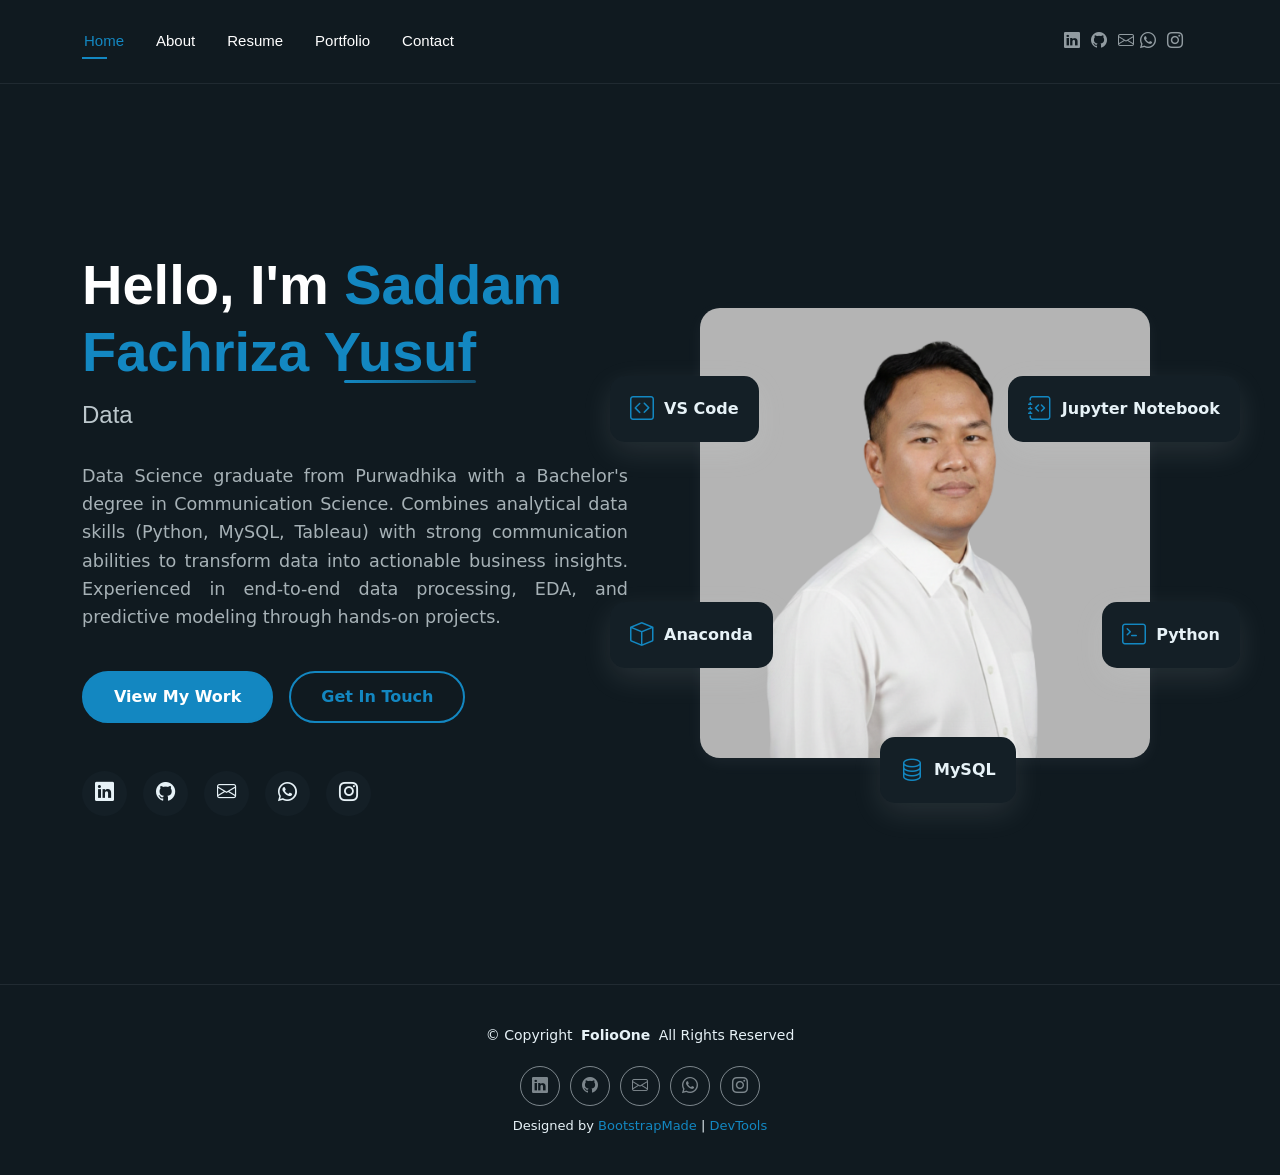
==== commit 372a28af: "Add files via upload" ====
--- a/index.html
+++ b/index.html
@@ -100,7 +100,7 @@
             <div class="hero-content">
               <h1 data-aos="fade-up" data-aos-delay="200">Hello, I'm <span class="highlight">Saddam Fachriza Yusuf</span></h1>
               <h2 data-aos="fade-up" data-aos-delay="300">Data <span class="typed" data-typed-items="Analyst, Scientist"></span></h2>
-              <p data-aos="fade-up" data-aos-delay="400">Entry-level Data Analyst with formal Data Science training and strong analytical capabilities. Skilled in data organization, reporting, and insight generation, supported by a background in communication that enhances stakeholder engagement and presentation clarity. Detail-oriented, adaptable, and committed to continuous learning in data analytics.</p>
+              <p data-aos="fade-up" data-aos-delay="400">Data Science graduate from Purwadhika with a Bachelor's degree in Communication Science. Combines analytical data skills (Python, MySQL, Tableau) with strong communication abilities to transform data into actionable business insights. Experienced in end-to-end data processing, EDA, and predictive modeling through hands-on projects.</p>
               <div class="hero-actions" data-aos="fade-up" data-aos-delay="500">
                 <a href="portfolio.html" class="btn btn-primary">View My Work</a>
                 <a href="contact.html" class="btn btn-outline">Get In Touch</a>
--- a/assets/css/main.css
+++ b/assets/css/main.css
@@ -672,7 +672,7 @@
 --------------------------------------------------------------*/
 .section-title {
   text-align: center;
-  padding-bottom: 60px;
+  padding-bottom: 20px;
   position: relative;
 }
 
@@ -760,6 +760,7 @@
 .hero .hero-content p {
   font-size: 1.1rem;
   line-height: 1.6;
+  text-align: justify;
   margin-bottom: 2.5rem;
   color: color-mix(in srgb, var(--default-color), transparent 30%);
 }
@@ -945,24 +946,27 @@
   display: inline-block;
   letter-spacing: 0.12em;
   text-transform: uppercase;
-  font-size: 16px;
+  font-size: 18px;
   color: color-mix(in srgb, var(--default-color), transparent 40%);
   margin-bottom: 16px;
+  text-decoration: underline;
+  text-underline-offset: 8px;
 }
 
 .about .intro-content .headline {
   font-family: var(--heading-font);
   font-weight: 250;
   line-height: 1.2;
-  font-size: clamp(28px, 4vw, 38px);
-  margin: 0 0 225x 0;
+  font-size: clamp(32px, 5vw, 52px);
+  margin: 0 0 0 0;
 }
 
 .about .intro-content .lead {
-  font-size: 18px;
-  line-height: 1.8;
-  color: color-mix(in srgb, var(--default-color), transparent 10%);
-  margin-bottom: 24px;
+    font-size: 1.1rem;
+    font-weight: 400;
+    line-height: 1.8;
+    text-align: justify;
+    margin-bottom: 1.5rem;
 }
 
 .about .intro-content p {
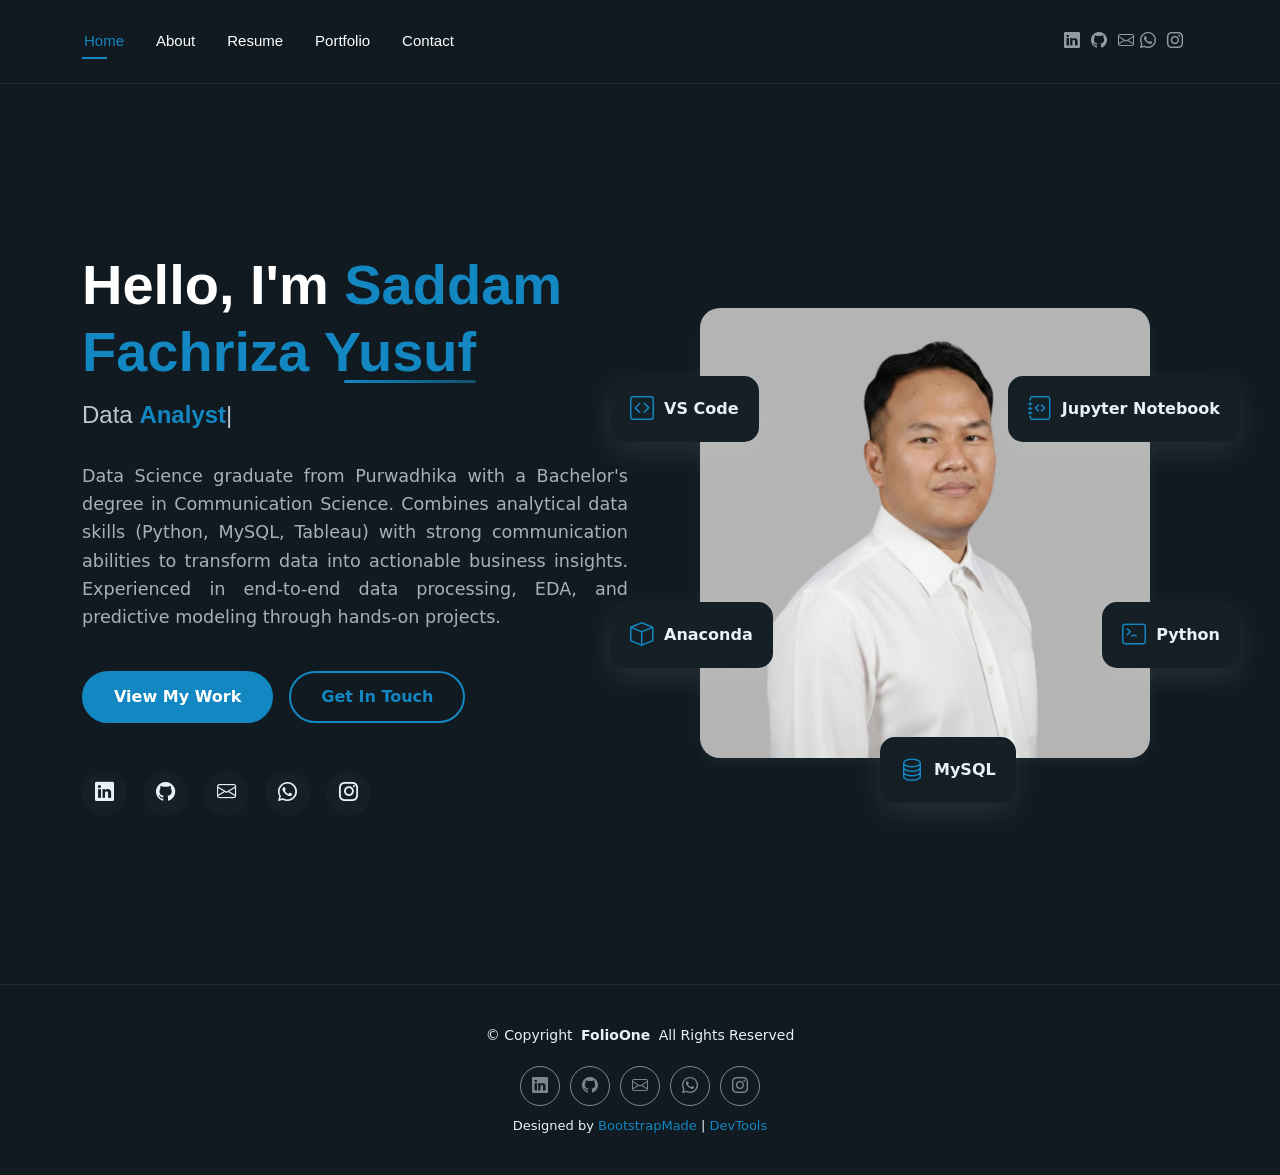
==== commit a1f5bcca: "Update index.html" ====
--- a/index.html
+++ b/index.html
@@ -80,7 +80,7 @@
       <div class="header-social-links">
         <a href="https://www.linkedin.com/in/saddam-fachriza-2988ba229/" class="linkedin" target="_blank"><i class="bi bi-linkedin"></i></a>
         <a href="https://github.com/saddamfachriza" class="github" target="_blank"><i class="bi bi-github"></i></a>
-        <a href="mailto:work.saddamfy@gmail.com" class="gmail" target="_blank"><i class="bi bi-envelope"></i>
+        <a href="https://mail.google.com/mail/?view=cm&fs=1&to=work.saddamfy@gmail.com" class="gmail" target="_blank"><i class="bi bi-envelope"></i>
         <a href="http://wa.me/62859106671849" class="whatsapp" target="_blank"><i class="bi bi-whatsapp"></i></a>
         <a href="https://www.instagram.com/saddamfachriza/" class="instagram" target="_blank"><i class="bi bi-instagram"></i></a>
       </div>
@@ -164,7 +164,7 @@
       <div class="social-links d-flex justify-content-center">
         <a href="https://www.linkedin.com/in/saddam-fachriza-2988ba229/" class="linkedin" target="_blank"><i class="bi bi-linkedin"></i></a>
         <a href="https://github.com/saddamfachriza" class="github" target="_blank"><i class="bi bi-github"></i></a>
-        <a href="mailto:work.saddamfy@gmail.com" class="gmail" target="_blank"><i class="bi bi-envelope"></i>
+        <a href="https://mail.google.com/mail/?view=cm&fs=1&to=work.saddamfy@gmail.com" class="gmail" target="_blank"><i class="bi bi-envelope"></i>
         <a href="http://wa.me/62859106671849" class="whatsapp" target="_blank"><i class="bi bi-whatsapp"></i></a>
         <a href="https://www.instagram.com/saddamfachriza/" class="instagram" target="_blank"><i class="bi bi-instagram"></i></a>
       </div>
@@ -202,4 +202,4 @@
 
 </body>
 
-</html>+</html>
